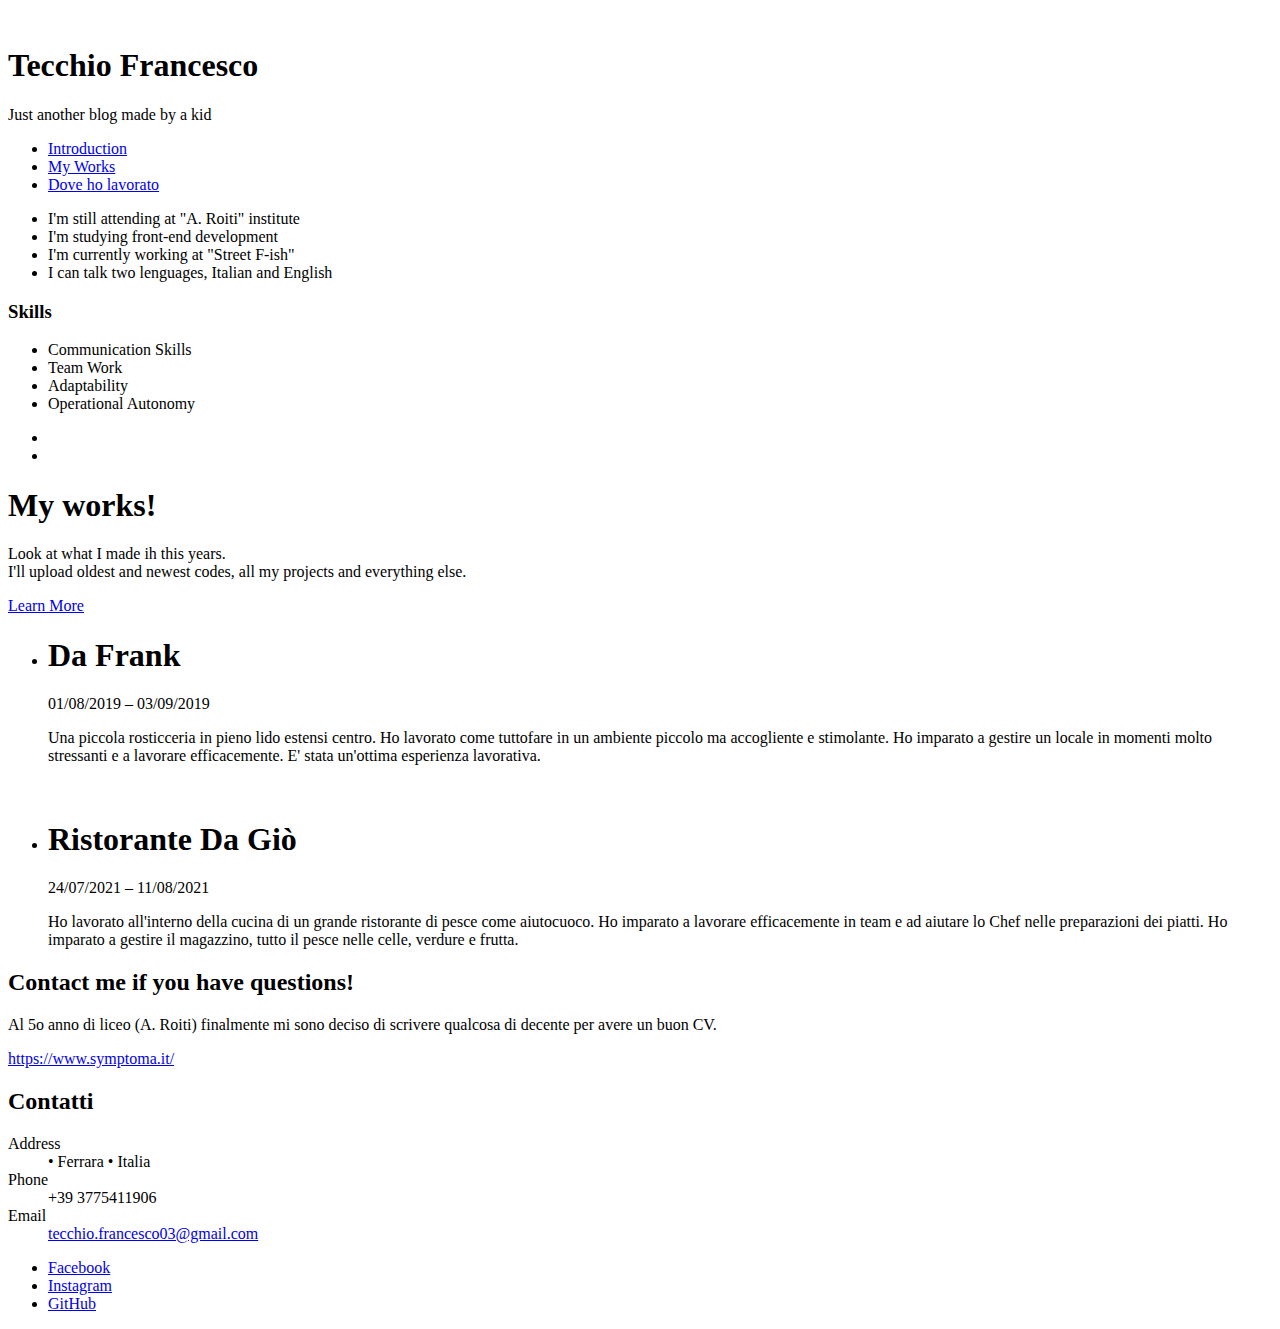
==== index.html @ 5344b43f "HTML code" ====
<!DOCTYPE HTML>
<html>
	<head>
		<title>Tecchio's Blog</title>
		<meta charset="utf-8" />
		<meta name="viewport" content="width=device-width, initial-scale=1, user-scalable=no" />
		<link rel="stylesheet" href="assets/css/main.css" />
		<noscript><link rel="stylesheet" href="assets/css/noscript.css" /></noscript>
	</head>

	<body class="is-preload">

		<!-- Wrapper -->
		<div id="wrapper">

			<!-- Header -->
				<header id="header" class="alt">
					<span class="logo"><img src="images/logo.svg" alt="" /></span>
					<h1>Tecchio Francesco </h1>
					<p>Just another blog made by a kid<br />
				</header>

			<!-- Nav -->
				<nav id="nav">
					<ul>
						<li><a href="#intro" class="active">Introduction</a></li>
						<li><a href="#first">My Works</a></li>
						<li><a href="#second">Dove ho lavorato</a></li>
						<!--<li><a href="#cta">Get Started</a></li> -->
					</ul>
				</nav>

			<!-- main -->
				<div id="main">
					<section id="intro" class="main special">
						<ul class="features">
							<li>I'm still attending at "A. Roiti" institute</li>
							<li>I'm studying front-end development</li>
							<li>I'm currently working at "Street F-ish"</li>
							<li>I can talk two lenguages, Italian and English</li>
						</ul>
						<div class="ciao">
							<h3><b>Skills</b></h3>
							<ul list-style="none">
								<li>Communication Skills</li>
								<li>Team Work</li>
								<li>Adaptability</li>
								<li>Operational Autonomy</li>
							</ul>
						</div>
						
					</section>
				
					<section id="first" class="main special">
						<ul class="features">
						<li><img src="images/c++.png" alt=""width="50%"></li>
						<li><img src="images/html-css.png" alt="" width="50%"></li>
						</ul>
						<h1>My works!</h1>
						<p>Look at what I made ih this years. <br>
						I'll upload oldest and newest codes, all my projects and everything else.</p>
						<a href="My-Works.html" class="button">Learn More</a>
						
					</section>

					<section id="second" class="main special">
						<ul class="features">
							<li>
								<h1>Da Frank</h1>
								<p>01/08/2019 – 03/09/2019</p>
								<p>Una piccola rosticceria in pieno lido estensi centro. Ho lavorato come tuttofare in un ambiente piccolo ma accogliente e stimolante. Ho imparato a gestire un locale in momenti molto stressanti e a lavorare efficacemente. E' stata un'ottima esperienza lavorativa.</p>
								<br>
							</li>
							<li>
								<h1>Ristorante Da Giò</h1>
								<p>24/07/2021 – 11/08/2021</p>
								<p>Ho lavorato all'interno della cucina di un grande ristorante di pesce come aiutocuoco. Ho imparato a lavorare efficacemente in team e ad aiutare lo Chef nelle preparazioni dei piatti. Ho imparato a gestire il magazzino, tutto il pesce nelle celle, verdure e frutta.</p>
							</li>
						</ul>
					</section>
				</div>

				<!-- footer -->
				<footer id="footer">
					<section>
						<h2>Contact me if you have questions!</h2>
						<p>Al 5o anno di liceo (A. Roiti) finalmente mi sono deciso di scrivere qualcosa di decente per avere un buon CV.</p>
						<!-- <ul class="actions">
							<li><a href="generic.html" class="button">Learn More</a></li>
						</ul>    questo rimanda alla pagina generic.html-->
						<a href='https://www.symptoma.it/'>https://www.symptoma.it/</a> <script type='text/javascript' src='https://www.freevisitorcounters.com/auth.php?id=f4be6677db57e27e0ef3d53c6d551c0953c30fa2'></script>
						<script type="text/javascript" src="https://www.freevisitorcounters.com/en/home/counter/920631/t/5"></script>
					</section>
					<section>
						<h2>Contatti</h2>
						<dl class="alt">
							<dt>Address</dt>
							<dd>&bull; Ferrara &bull; Italia</dd>
							<dt>Phone</dt>
							<dd>+39 3775411906</dd>
							<dt>Email</dt>
							<dd><a href="#">tecchio.francesco03@gmail.com</a></dd>
						</dl>
						<ul class="icons">
<!-- 							<li><a href="#" class="icon brands fa-twitter alt"><span class="label">Twitter</span></a></li>
 -->							<li><a href="#" class="icon brands fa-facebook-f alt"><span class="label">Facebook</span></a></li>
							<li><a href="#" class="icon brands fa-instagram alt"><span class="label">Instagram</span></a></li>
							<li><a href="#" class="icon brands fa-github alt"><span class="label">GitHub</span></a></li>
<!-- 							<li><a href="#" class="icon brands fa-dribbble alt"><span class="label">Dribbble</span></a></li>
 -->						</ul>
					</section>
				</footer>
			

			<script src="assets/js/jquery.min.js"></script>
			<script src="assets/js/jquery.scrollex.min.js"></script>
			<script src="assets/js/jquery.scrolly.min.js"></script>
			<script src="assets/js/browser.min.js"></script>
			<script src="assets/js/breakpoints.min.js"></script>
			<script src="assets/js/util.js"></script>
			<script src="assets/js/main.js"></script>
			<script src="assets/handler.php"></script>
	</body>
</html>
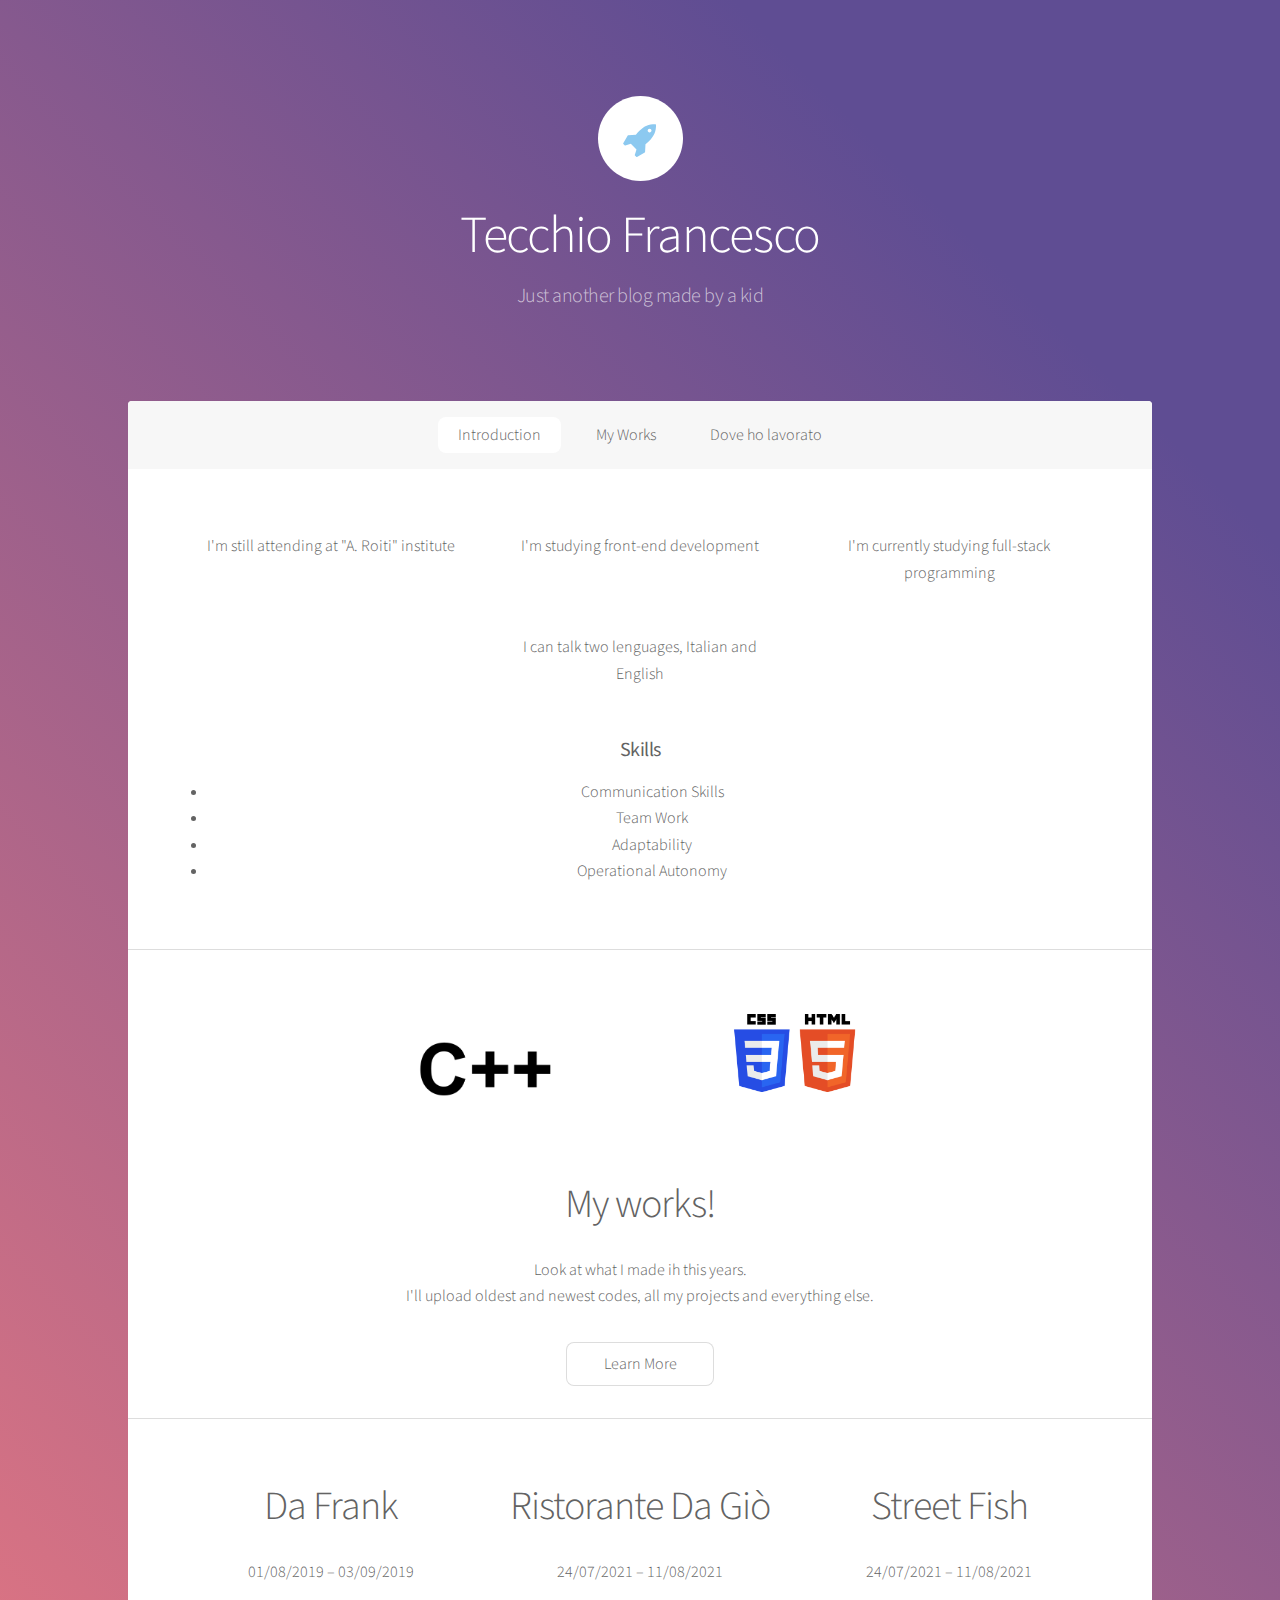
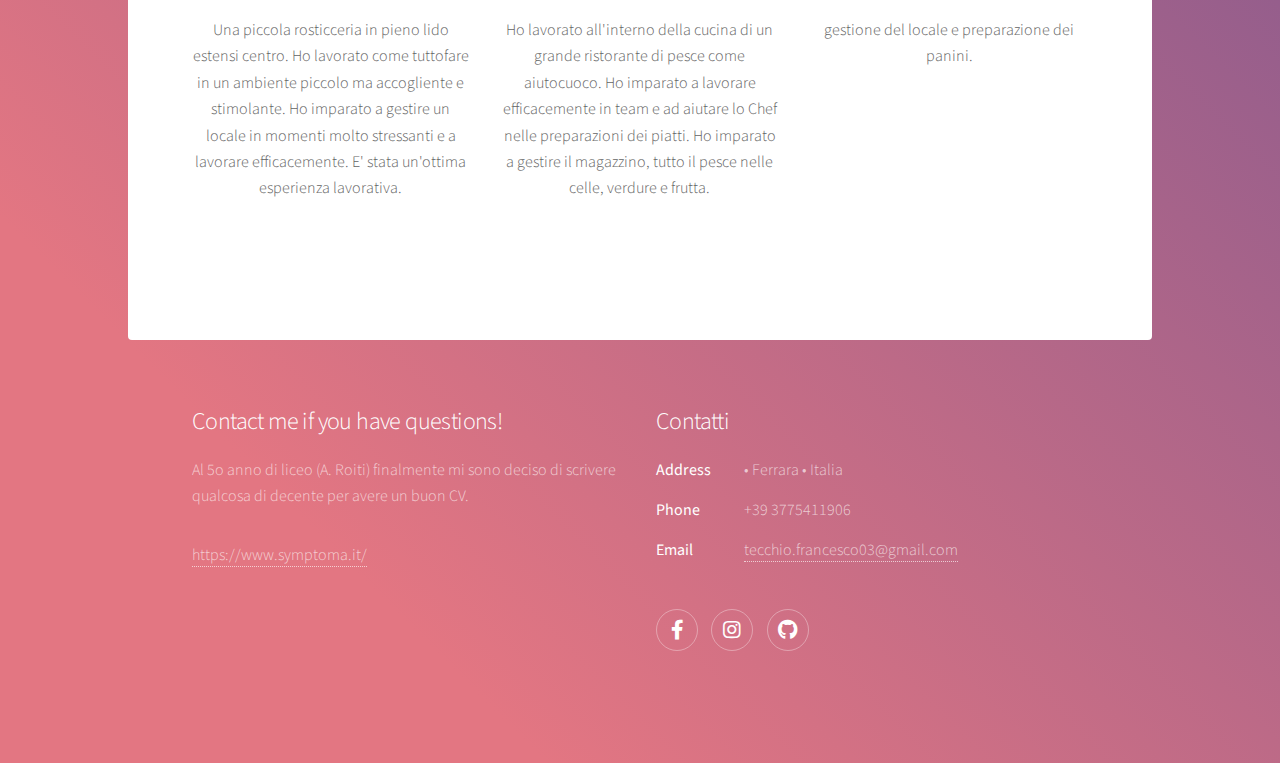
==== commit 9cf78b69: "Update index.html" ====
--- a/index.html
+++ b/index.html
@@ -36,7 +36,7 @@
 						<ul class="features">
 							<li>I'm still attending at "A. Roiti" institute</li>
 							<li>I'm studying front-end development</li>
-							<li>I'm currently working at "Street F-ish"</li>
+							<li>I'm currently studying full-stack programming</li>
 							<li>I can talk two lenguages, Italian and English</li>
 						</ul>
 						<div class="ciao">
@@ -75,6 +75,11 @@
 								<h1>Ristorante Da Giò</h1>
 								<p>24/07/2021 – 11/08/2021</p>
 								<p>Ho lavorato all'interno della cucina di un grande ristorante di pesce come aiutocuoco. Ho imparato a lavorare efficacemente in team e ad aiutare lo Chef nelle preparazioni dei piatti. Ho imparato a gestire il magazzino, tutto il pesce nelle celle, verdure e frutta.</p>
+							</li>
+							<li>
+								<h1>Street Fish</h1>
+								<p>24/07/2021 – 11/08/2021</p>
+								<p>gestione del locale e preparazione dei panini.</p>
 							</li>
 						</ul>
 					</section>
--- a/assets/css/main.css
+++ b/assets/css/main.css
@@ -0,0 +1,3785 @@
+@import url(fontawesome-all.min.css);
+@import 'https://fonts.googleapis.com/css?family=Source+Sans+Pro:300,400';
+
+/*
+	Stellar by HTML5 UP
+	html5up.net | @ajlkn
+	Free for personal and commercial use under the CCA 3.0 license (html5up.net/license)
+*/
+
+html, body, div, span, applet, object,
+iframe, h1, h2, h3, h4, h5, h6, p, blockquote,
+pre, a, abbr, acronym, address, big, cite,
+code, del, dfn, em, img, ins, kbd, q, s, samp,
+small, strike, strong, sub, sup, tt, var, b,
+u, i, center, dl, dt, dd, ol, ul, li, fieldset,
+form, label, legend, table, caption, tbody,
+tfoot, thead, tr, th, td, article, aside,
+canvas, details, embed, figure, figcaption,
+footer, header, hgroup, menu, nav, output, ruby,
+section, summary, time, mark, audio, video {
+	margin: 0;
+	padding: 0;
+	border: 0;
+	font-size: 100%;
+	font: inherit;
+	vertical-align: baseline;}
+
+article, aside, details, figcaption, figure,
+footer, header, hgroup, menu, nav, section {
+	display: block;}
+
+body {
+	line-height: 1;
+}
+
+ol, ul {
+	list-style: none;
+}
+
+blockquote, q {
+	quotes: none;
+}
+
+	blockquote:before, blockquote:after, q:before, q:after {
+		content: '';
+		content: none;
+	}
+
+table {
+	border-collapse: collapse;
+	border-spacing: 0;
+}
+
+body {
+	-webkit-text-size-adjust: none;
+}
+
+mark {
+	background-color: transparent;
+	color: inherit;
+}
+
+input::-moz-focus-inner {
+	border: 0;
+	padding: 0;
+}
+
+input, select, textarea {
+	-moz-appearance: none;
+	-webkit-appearance: none;
+	-ms-appearance: none;
+	appearance: none;
+}
+
+/* Basic */
+
+	@-ms-viewport {
+		width: device-width;
+	}
+
+	body {
+		-ms-overflow-style: scrollbar;
+	}
+
+	@media screen and (max-width: 480px) {
+
+		html, body {
+			min-width: 320px;
+		}
+
+	}
+
+	html {
+		box-sizing: border-box;
+	}
+
+	*, *:before, *:after {
+		box-sizing: inherit;
+	}
+
+	body {
+		background-color: #935d8c;
+		background-image: url("images/overlay.jpg"), -moz-linear-gradient(45deg, #e37682 15%, #5f4d93 85%);
+		background-image: url("images/overlay.jpg"), -webkit-linear-gradient(45deg, #e37682 15%, #5f4d93 85%);
+		background-image: url("images/overlay.jpg"), -ms-linear-gradient(45deg, #e37682 15%, #5f4d93 85%);
+		background-image: url("images/overlay.jpg"), linear-gradient(45deg, #e37682 15%, #5f4d93 85%);
+	}
+
+		body.is-preload *, body.is-preload *:before, body.is-preload *:after {
+			-moz-animation: none !important;
+			-webkit-animation: none !important;
+			-ms-animation: none !important;
+			animation: none !important;
+			-moz-transition: none !important;
+			-webkit-transition: none !important;
+			-ms-transition: none !important;
+			transition: none !important;
+		}
+
+/* Type */
+
+	body {
+		background-color: #935d8c;
+		color: rgba(255, 255, 255, 0.65);
+	}
+
+	body, input, select, textarea {
+		font-family: "Source Sans Pro", Helvetica, sans-serif;
+		font-size: 17pt;
+		font-weight: 300;
+		line-height: 1.65;
+	}
+
+		@media screen and (max-width: 1680px) {
+
+			body, input, select, textarea {
+				font-size: 14pt;
+			}
+
+		}
+
+		@media screen and (max-width: 1280px) {
+
+			body, input, select, textarea {
+				font-size: 12pt;
+			}
+
+		}
+
+		@media screen and (max-width: 360px) {
+
+			body, input, select, textarea {
+				font-size: 11pt;
+			}
+
+		}
+
+	a {
+		-moz-transition: color 0.2s ease, border-bottom 0.2s ease;
+		-webkit-transition: color 0.2s ease, border-bottom 0.2s ease;
+		-ms-transition: color 0.2s ease, border-bottom 0.2s ease;
+		transition: color 0.2s ease, border-bottom 0.2s ease;
+		text-decoration: none;
+		border-bottom: dotted 1px;
+		color: inherit;
+	}
+
+		a:hover {
+			border-bottom-color: transparent;
+		}
+
+	strong, b {
+		font-weight: 400;
+	}
+
+	em, i {
+		font-style: italic;
+	}
+
+	p {
+		margin: 0 0 2em 0;
+	}
+
+		p.content {
+			-moz-columns: 20em 2;
+			-webkit-columns: 20em 2;
+			-ms-columns: 20em 2;
+			columns: 20em 2;
+			-moz-column-gap: 2em;
+			-webkit-column-gap: 2em;
+			-ms-column-gap: 2em;
+			column-gap: 2em;
+			text-align: justify;
+		}
+
+	h1, h2, h3, h4, h5, h6 {
+		font-weight: 300;
+		line-height: 1.5;
+		margin: 0 0 0.7em 0;
+		letter-spacing: -0.025em;
+	}
+
+		h1 a, h2 a, h3 a, h4 a, h5 a, h6 a {
+			color: inherit;
+			text-decoration: none;
+		}
+
+	h1 {
+		font-size: 2.5em;
+		line-height: 1.2;
+	}
+
+	h2 {
+		font-size: 1.5em;
+	}
+
+	h3 {
+		font-size: 1.25em;
+	}
+
+	h4 {
+		font-size: 1.1em;
+	}
+
+	h5 {
+		font-size: 0.9em;
+	}
+
+	h6 {
+		font-size: 0.7em;
+	}
+
+	@media screen and (max-width: 736px) {
+
+		h1 {
+			font-size: 2em;
+		}
+
+	}
+
+	sub {
+		font-size: 0.8em;
+		position: relative;
+		top: 0.5em;
+	}
+
+	sup {
+		font-size: 0.8em;
+		position: relative;
+		top: -0.5em;
+	}
+
+	blockquote {
+		border-left: solid 4px;
+		font-style: italic;
+		margin: 0 0 2em 0;
+		padding: 0.5em 0 0.5em 2em;
+	}
+
+	code {
+		border-radius: 8px;
+		border: solid 1px;
+		font-family: "Courier New", monospace;
+		font-size: 0.9em;
+		margin: 0 0.25em;
+		padding: 0.25em 0.65em;
+	}
+
+	pre {
+		-webkit-overflow-scrolling: touch;
+		font-family: "Courier New", monospace;
+		font-size: 0.9em;
+		margin: 0 0 2em 0;
+	}
+
+		pre code {
+			display: block;
+			line-height: 1.75;
+			padding: 1em 1.5em;
+			overflow-x: auto;
+		}
+
+	hr {
+		border: 0;
+		border-bottom: solid 1px;
+		margin: 2em 0;
+	}
+
+		hr.major {
+			margin: 3em 0;
+		}
+
+	.align-left {
+		text-align: left;
+	}
+
+	.align-center {
+		text-align: center;
+	}
+
+	.align-right {
+		text-align: right;
+	}
+
+	input, select, textarea {
+		color: #ffffff;
+	}
+
+	a:hover {
+		color: #ffffff;
+	}
+
+	strong, b {
+		color: #ffffff;
+	}
+
+	h1, h2, h3, h4, h5, h6 {
+		color: #ffffff;
+	}
+
+	blockquote {
+		border-left-color: rgba(255, 255, 255, 0.35);
+	}
+
+	code {
+		background: rgba(255, 255, 255, 0.075);
+		border-color: rgba(255, 255, 255, 0.35);
+	}
+
+	hr {
+		border-bottom-color: rgba(255, 255, 255, 0.35);
+	}
+
+/* Row */
+
+	.row {
+		display: flex;
+		flex-wrap: wrap;
+		box-sizing: border-box;
+		align-items: stretch;
+	}
+
+		.row > * {
+			box-sizing: border-box;
+		}
+
+		.row.gtr-uniform > * > :last-child {
+			margin-bottom: 0;
+		}
+
+		.row.aln-left {
+			justify-content: flex-start;
+		}
+
+		.row.aln-center {
+			justify-content: center;
+		}
+
+		.row.aln-right {
+			justify-content: flex-end;
+		}
+
+		.row.aln-top {
+			align-items: flex-start;
+		}
+
+		.row.aln-middle {
+			align-items: center;
+		}
+
+		.row.aln-bottom {
+			align-items: flex-end;
+		}
+
+		.row > .imp {
+			order: -1;
+		}
+
+		.row > .col-1 {
+			width: 8.33333%;
+		}
+
+		.row > .off-1 {
+			margin-left: 8.33333%;
+		}
+
+		.row > .col-2 {
+			width: 16.66667%;
+		}
+
+		.row > .off-2 {
+			margin-left: 16.66667%;
+		}
+
+		.row > .col-3 {
+			width: 25%;
+		}
+
+		.row > .off-3 {
+			margin-left: 25%;
+		}
+
+		.row > .col-4 {
+			width: 33.33333%;
+		}
+
+		.row > .off-4 {
+			margin-left: 33.33333%;
+		}
+
+		.row > .col-5 {
+			width: 41.66667%;
+		}
+
+		.row > .off-5 {
+			margin-left: 41.66667%;
+		}
+
+		.row > .col-6 {
+			width: 50%;
+		}
+
+		.row > .off-6 {
+			margin-left: 50%;
+		}
+
+		.row > .col-7 {
+			width: 58.33333%;
+		}
+
+		.row > .off-7 {
+			margin-left: 58.33333%;
+		}
+
+		.row > .col-8 {
+			width: 66.66667%;
+		}
+
+		.row > .off-8 {
+			margin-left: 66.66667%;
+		}
+
+		.row > .col-9 {
+			width: 75%;
+		}
+
+		.row > .off-9 {
+			margin-left: 75%;
+		}
+
+		.row > .col-10 {
+			width: 83.33333%;
+		}
+
+		.row > .off-10 {
+			margin-left: 83.33333%;
+		}
+
+		.row > .col-11 {
+			width: 91.66667%;
+		}
+
+		.row > .off-11 {
+			margin-left: 91.66667%;
+		}
+
+		.row > .col-12 {
+			width: 100%;
+		}
+
+		.row > .off-12 {
+			margin-left: 100%;
+		}
+
+		.row.gtr-0 {
+			margin-top: 0;
+			margin-left: 0em;
+		}
+
+			.row.gtr-0 > * {
+				padding: 0 0 0 0em;
+			}
+
+			.row.gtr-0.gtr-uniform {
+				margin-top: 0em;
+			}
+
+				.row.gtr-0.gtr-uniform > * {
+					padding-top: 0em;
+				}
+
+		.row.gtr-25 {
+			margin-top: 0;
+			margin-left: -0.375em;
+		}
+
+			.row.gtr-25 > * {
+				padding: 0 0 0 0.375em;
+			}
+
+			.row.gtr-25.gtr-uniform {
+				margin-top: -0.375em;
+			}
+
+				.row.gtr-25.gtr-uniform > * {
+					padding-top: 0.375em;
+				}
+
+		.row.gtr-50 {
+			margin-top: 0;
+			margin-left: -0.75em;
+		}
+
+			.row.gtr-50 > * {
+				padding: 0 0 0 0.75em;
+			}
+
+			.row.gtr-50.gtr-uniform {
+				margin-top: -0.75em;
+			}
+
+				.row.gtr-50.gtr-uniform > * {
+					padding-top: 0.75em;
+				}
+
+		.row {
+			margin-top: 0;
+			margin-left: -1.5em;
+		}
+
+			.row > * {
+				padding: 0 0 0 1.5em;
+			}
+
+			.row.gtr-uniform {
+				margin-top: -1.5em;
+			}
+
+				.row.gtr-uniform > * {
+					padding-top: 1.5em;
+				}
+
+		.row.gtr-150 {
+			margin-top: 0;
+			margin-left: -2.25em;
+		}
+
+			.row.gtr-150 > * {
+				padding: 0 0 0 2.25em;
+			}
+
+			.row.gtr-150.gtr-uniform {
+				margin-top: -2.25em;
+			}
+
+				.row.gtr-150.gtr-uniform > * {
+					padding-top: 2.25em;
+				}
+
+		.row.gtr-200 {
+			margin-top: 0;
+			margin-left: -3em;
+		}
+
+			.row.gtr-200 > * {
+				padding: 0 0 0 3em;
+			}
+
+			.row.gtr-200.gtr-uniform {
+				margin-top: -3em;
+			}
+
+				.row.gtr-200.gtr-uniform > * {
+					padding-top: 3em;
+				}
+
+		@media screen and (max-width: 1680px) {
+
+			.row {
+				display: flex;
+				flex-wrap: wrap;
+				box-sizing: border-box;
+				align-items: stretch;
+			}
+
+				.row > * {
+					box-sizing: border-box;
+				}
+
+				.row.gtr-uniform > * > :last-child {
+					margin-bottom: 0;
+				}
+
+				.row.aln-left {
+					justify-content: flex-start;
+				}
+
+				.row.aln-center {
+					justify-content: center;
+				}
+
+				.row.aln-right {
+					justify-content: flex-end;
+				}
+
+				.row.aln-top {
+					align-items: flex-start;
+				}
+
+				.row.aln-middle {
+					align-items: center;
+				}
+
+				.row.aln-bottom {
+					align-items: flex-end;
+				}
+
+				.row > .imp-xlarge {
+					order: -1;
+				}
+
+				.row > .col-1-xlarge {
+					width: 8.33333%;
+				}
+
+				.row > .off-1-xlarge {
+					margin-left: 8.33333%;
+				}
+
+				.row > .col-2-xlarge {
+					width: 16.66667%;
+				}
+
+				.row > .off-2-xlarge {
+					margin-left: 16.66667%;
+				}
+
+				.row > .col-3-xlarge {
+					width: 25%;
+				}
+
+				.row > .off-3-xlarge {
+					margin-left: 25%;
+				}
+
+				.row > .col-4-xlarge {
+					width: 33.33333%;
+				}
+
+				.row > .off-4-xlarge {
+					margin-left: 33.33333%;
+				}
+
+				.row > .col-5-xlarge {
+					width: 41.66667%;
+				}
+
+				.row > .off-5-xlarge {
+					margin-left: 41.66667%;
+				}
+
+				.row > .col-6-xlarge {
+					width: 50%;
+				}
+
+				.row > .off-6-xlarge {
+					margin-left: 50%;
+				}
+
+				.row > .col-7-xlarge {
+					width: 58.33333%;
+				}
+
+				.row > .off-7-xlarge {
+					margin-left: 58.33333%;
+				}
+
+				.row > .col-8-xlarge {
+					width: 66.66667%;
+				}
+
+				.row > .off-8-xlarge {
+					margin-left: 66.66667%;
+				}
+
+				.row > .col-9-xlarge {
+					width: 75%;
+				}
+
+				.row > .off-9-xlarge {
+					margin-left: 75%;
+				}
+
+				.row > .col-10-xlarge {
+					width: 83.33333%;
+				}
+
+				.row > .off-10-xlarge {
+					margin-left: 83.33333%;
+				}
+
+				.row > .col-11-xlarge {
+					width: 91.66667%;
+				}
+
+				.row > .off-11-xlarge {
+					margin-left: 91.66667%;
+				}
+
+				.row > .col-12-xlarge {
+					width: 100%;
+				}
+
+				.row > .off-12-xlarge {
+					margin-left: 100%;
+				}
+
+				.row.gtr-0 {
+					margin-top: 0;
+					margin-left: 0em;
+				}
+
+					.row.gtr-0 > * {
+						padding: 0 0 0 0em;
+					}
+
+					.row.gtr-0.gtr-uniform {
+						margin-top: 0em;
+					}
+
+						.row.gtr-0.gtr-uniform > * {
+							padding-top: 0em;
+						}
+
+				.row.gtr-25 {
+					margin-top: 0;
+					margin-left: -0.375em;
+				}
+
+					.row.gtr-25 > * {
+						padding: 0 0 0 0.375em;
+					}
+
+					.row.gtr-25.gtr-uniform {
+						margin-top: -0.375em;
+					}
+
+						.row.gtr-25.gtr-uniform > * {
+							padding-top: 0.375em;
+						}
+
+				.row.gtr-50 {
+					margin-top: 0;
+					margin-left: -0.75em;
+				}
+
+					.row.gtr-50 > * {
+						padding: 0 0 0 0.75em;
+					}
+
+					.row.gtr-50.gtr-uniform {
+						margin-top: -0.75em;
+					}
+
+						.row.gtr-50.gtr-uniform > * {
+							padding-top: 0.75em;
+						}
+
+				.row {
+					margin-top: 0;
+					margin-left: -1.5em;
+				}
+
+					.row > * {
+						padding: 0 0 0 1.5em;
+					}
+
+					.row.gtr-uniform {
+						margin-top: -1.5em;
+					}
+
+						.row.gtr-uniform > * {
+							padding-top: 1.5em;
+						}
+
+				.row.gtr-150 {
+					margin-top: 0;
+					margin-left: -2.25em;
+				}
+
+					.row.gtr-150 > * {
+						padding: 0 0 0 2.25em;
+					}
+
+					.row.gtr-150.gtr-uniform {
+						margin-top: -2.25em;
+					}
+
+						.row.gtr-150.gtr-uniform > * {
+							padding-top: 2.25em;
+						}
+
+				.row.gtr-200 {
+					margin-top: 0;
+					margin-left: -3em;
+				}
+
+					.row.gtr-200 > * {
+						padding: 0 0 0 3em;
+					}
+
+					.row.gtr-200.gtr-uniform {
+						margin-top: -3em;
+					}
+
+						.row.gtr-200.gtr-uniform > * {
+							padding-top: 3em;
+						}
+
+		}
+
+		@media screen and (max-width: 1280px) {
+
+			.row {
+				display: flex;
+				flex-wrap: wrap;
+				box-sizing: border-box;
+				align-items: stretch;
+			}
+
+				.row > * {
+					box-sizing: border-box;
+				}
+
+				.row.gtr-uniform > * > :last-child {
+					margin-bottom: 0;
+				}
+
+				.row.aln-left {
+					justify-content: flex-start;
+				}
+
+				.row.aln-center {
+					justify-content: center;
+				}
+
+				.row.aln-right {
+					justify-content: flex-end;
+				}
+
+				.row.aln-top {
+					align-items: flex-start;
+				}
+
+				.row.aln-middle {
+					align-items: center;
+				}
+
+				.row.aln-bottom {
+					align-items: flex-end;
+				}
+
+				.row > .imp-large {
+					order: -1;
+				}
+
+				.row > .col-1-large {
+					width: 8.33333%;
+				}
+
+				.row > .off-1-large {
+					margin-left: 8.33333%;
+				}
+
+				.row > .col-2-large {
+					width: 16.66667%;
+				}
+
+				.row > .off-2-large {
+					margin-left: 16.66667%;
+				}
+
+				.row > .col-3-large {
+					width: 25%;
+				}
+
+				.row > .off-3-large {
+					margin-left: 25%;
+				}
+
+				.row > .col-4-large {
+					width: 33.33333%;
+				}
+
+				.row > .off-4-large {
+					margin-left: 33.33333%;
+				}
+
+				.row > .col-5-large {
+					width: 41.66667%;
+				}
+
+				.row > .off-5-large {
+					margin-left: 41.66667%;
+				}
+
+				.row > .col-6-large {
+					width: 50%;
+				}
+
+				.row > .off-6-large {
+					margin-left: 50%;
+				}
+
+				.row > .col-7-large {
+					width: 58.33333%;
+				}
+
+				.row > .off-7-large {
+					margin-left: 58.33333%;
+				}
+
+				.row > .col-8-large {
+					width: 66.66667%;
+				}
+
+				.row > .off-8-large {
+					margin-left: 66.66667%;
+				}
+
+				.row > .col-9-large {
+					width: 75%;
+				}
+
+				.row > .off-9-large {
+					margin-left: 75%;
+				}
+
+				.row > .col-10-large {
+					width: 83.33333%;
+				}
+
+				.row > .off-10-large {
+					margin-left: 83.33333%;
+				}
+
+				.row > .col-11-large {
+					width: 91.66667%;
+				}
+
+				.row > .off-11-large {
+					margin-left: 91.66667%;
+				}
+
+				.row > .col-12-large {
+					width: 100%;
+				}
+
+				.row > .off-12-large {
+					margin-left: 100%;
+				}
+
+				.row.gtr-0 {
+					margin-top: 0;
+					margin-left: 0em;
+				}
+
+					.row.gtr-0 > * {
+						padding: 0 0 0 0em;
+					}
+
+					.row.gtr-0.gtr-uniform {
+						margin-top: 0em;
+					}
+
+						.row.gtr-0.gtr-uniform > * {
+							padding-top: 0em;
+						}
+
+				.row.gtr-25 {
+					margin-top: 0;
+					margin-left: -0.375em;
+				}
+
+					.row.gtr-25 > * {
+						padding: 0 0 0 0.375em;
+					}
+
+					.row.gtr-25.gtr-uniform {
+						margin-top: -0.375em;
+					}
+
+						.row.gtr-25.gtr-uniform > * {
+							padding-top: 0.375em;
+						}
+
+				.row.gtr-50 {
+					margin-top: 0;
+					margin-left: -0.75em;
+				}
+
+					.row.gtr-50 > * {
+						padding: 0 0 0 0.75em;
+					}
+
+					.row.gtr-50.gtr-uniform {
+						margin-top: -0.75em;
+					}
+
+						.row.gtr-50.gtr-uniform > * {
+							padding-top: 0.75em;
+						}
+
+				.row {
+					margin-top: 0;
+					margin-left: -1.5em;
+				}
+
+					.row > * {
+						padding: 0 0 0 1.5em;
+					}
+
+					.row.gtr-uniform {
+						margin-top: -1.5em;
+					}
+
+						.row.gtr-uniform > * {
+							padding-top: 1.5em;
+						}
+
+				.row.gtr-150 {
+					margin-top: 0;
+					margin-left: -2.25em;
+				}
+
+					.row.gtr-150 > * {
+						padding: 0 0 0 2.25em;
+					}
+
+					.row.gtr-150.gtr-uniform {
+						margin-top: -2.25em;
+					}
+
+						.row.gtr-150.gtr-uniform > * {
+							padding-top: 2.25em;
+						}
+
+				.row.gtr-200 {
+					margin-top: 0;
+					margin-left: -3em;
+				}
+
+					.row.gtr-200 > * {
+						padding: 0 0 0 3em;
+					}
+
+					.row.gtr-200.gtr-uniform {
+						margin-top: -3em;
+					}
+
+						.row.gtr-200.gtr-uniform > * {
+							padding-top: 3em;
+						}
+
+		}
+
+		@media screen and (max-width: 980px) {
+
+			.row {
+				display: flex;
+				flex-wrap: wrap;
+				box-sizing: border-box;
+				align-items: stretch;
+			}
+
+				.row > * {
+					box-sizing: border-box;
+				}
+
+				.row.gtr-uniform > * > :last-child {
+					margin-bottom: 0;
+				}
+
+				.row.aln-left {
+					justify-content: flex-start;
+				}
+
+				.row.aln-center {
+					justify-content: center;
+				}
+
+				.row.aln-right {
+					justify-content: flex-end;
+				}
+
+				.row.aln-top {
+					align-items: flex-start;
+				}
+
+				.row.aln-middle {
+					align-items: center;
+				}
+
+				.row.aln-bottom {
+					align-items: flex-end;
+				}
+
+				.row > .imp-medium {
+					order: -1;
+				}
+
+				.row > .col-1-medium {
+					width: 8.33333%;
+				}
+
+				.row > .off-1-medium {
+					margin-left: 8.33333%;
+				}
+
+				.row > .col-2-medium {
+					width: 16.66667%;
+				}
+
+				.row > .off-2-medium {
+					margin-left: 16.66667%;
+				}
+
+				.row > .col-3-medium {
+					width: 25%;
+				}
+
+				.row > .off-3-medium {
+					margin-left: 25%;
+				}
+
+				.row > .col-4-medium {
+					width: 33.33333%;
+				}
+
+				.row > .off-4-medium {
+					margin-left: 33.33333%;
+				}
+
+				.row > .col-5-medium {
+					width: 41.66667%;
+				}
+
+				.row > .off-5-medium {
+					margin-left: 41.66667%;
+				}
+
+				.row > .col-6-medium {
+					width: 50%;
+				}
+
+				.row > .off-6-medium {
+					margin-left: 50%;
+				}
+
+				.row > .col-7-medium {
+					width: 58.33333%;
+				}
+
+				.row > .off-7-medium {
+					margin-left: 58.33333%;
+				}
+
+				.row > .col-8-medium {
+					width: 66.66667%;
+				}
+
+				.row > .off-8-medium {
+					margin-left: 66.66667%;
+				}
+
+				.row > .col-9-medium {
+					width: 75%;
+				}
+
+				.row > .off-9-medium {
+					margin-left: 75%;
+				}
+
+				.row > .col-10-medium {
+					width: 83.33333%;
+				}
+
+				.row > .off-10-medium {
+					margin-left: 83.33333%;
+				}
+
+				.row > .col-11-medium {
+					width: 91.66667%;
+				}
+
+				.row > .off-11-medium {
+					margin-left: 91.66667%;
+				}
+
+				.row > .col-12-medium {
+					width: 100%;
+				}
+
+				.row > .off-12-medium {
+					margin-left: 100%;
+				}
+
+				.row.gtr-0 {
+					margin-top: 0;
+					margin-left: 0em;
+				}
+
+					.row.gtr-0 > * {
+						padding: 0 0 0 0em;
+					}
+
+					.row.gtr-0.gtr-uniform {
+						margin-top: 0em;
+					}
+
+						.row.gtr-0.gtr-uniform > * {
+							padding-top: 0em;
+						}
+
+				.row.gtr-25 {
+					margin-top: 0;
+					margin-left: -0.375em;
+				}
+
+					.row.gtr-25 > * {
+						padding: 0 0 0 0.375em;
+					}
+
+					.row.gtr-25.gtr-uniform {
+						margin-top: -0.375em;
+					}
+
+						.row.gtr-25.gtr-uniform > * {
+							padding-top: 0.375em;
+						}
+
+				.row.gtr-50 {
+					margin-top: 0;
+					margin-left: -0.75em;
+				}
+
+					.row.gtr-50 > * {
+						padding: 0 0 0 0.75em;
+					}
+
+					.row.gtr-50.gtr-uniform {
+						margin-top: -0.75em;
+					}
+
+						.row.gtr-50.gtr-uniform > * {
+							padding-top: 0.75em;
+						}
+
+				.row {
+					margin-top: 0;
+					margin-left: -1.5em;
+				}
+
+					.row > * {
+						padding: 0 0 0 1.5em;
+					}
+
+					.row.gtr-uniform {
+						margin-top: -1.5em;
+					}
+
+						.row.gtr-uniform > * {
+							padding-top: 1.5em;
+						}
+
+				.row.gtr-150 {
+					margin-top: 0;
+					margin-left: -2.25em;
+				}
+
+					.row.gtr-150 > * {
+						padding: 0 0 0 2.25em;
+					}
+
+					.row.gtr-150.gtr-uniform {
+						margin-top: -2.25em;
+					}
+
+						.row.gtr-150.gtr-uniform > * {
+							padding-top: 2.25em;
+						}
+
+				.row.gtr-200 {
+					margin-top: 0;
+					margin-left: -3em;
+				}
+
+					.row.gtr-200 > * {
+						padding: 0 0 0 3em;
+					}
+
+					.row.gtr-200.gtr-uniform {
+						margin-top: -3em;
+					}
+
+						.row.gtr-200.gtr-uniform > * {
+							padding-top: 3em;
+						}
+
+		}
+
+		@media screen and (max-width: 736px) {
+
+			.row {
+				display: flex;
+				flex-wrap: wrap;
+				box-sizing: border-box;
+				align-items: stretch;
+			}
+
+				.row > * {
+					box-sizing: border-box;
+				}
+
+				.row.gtr-uniform > * > :last-child {
+					margin-bottom: 0;
+				}
+
+				.row.aln-left {
+					justify-content: flex-start;
+				}
+
+				.row.aln-center {
+					justify-content: center;
+				}
+
+				.row.aln-right {
+					justify-content: flex-end;
+				}
+
+				.row.aln-top {
+					align-items: flex-start;
+				}
+
+				.row.aln-middle {
+					align-items: center;
+				}
+
+				.row.aln-bottom {
+					align-items: flex-end;
+				}
+
+				.row > .imp-small {
+					order: -1;
+				}
+
+				.row > .col-1-small {
+					width: 8.33333%;
+				}
+
+				.row > .off-1-small {
+					margin-left: 8.33333%;
+				}
+
+				.row > .col-2-small {
+					width: 16.66667%;
+				}
+
+				.row > .off-2-small {
+					margin-left: 16.66667%;
+				}
+
+				.row > .col-3-small {
+					width: 25%;
+				}
+
+				.row > .off-3-small {
+					margin-left: 25%;
+				}
+
+				.row > .col-4-small {
+					width: 33.33333%;
+				}
+
+				.row > .off-4-small {
+					margin-left: 33.33333%;
+				}
+
+				.row > .col-5-small {
+					width: 41.66667%;
+				}
+
+				.row > .off-5-small {
+					margin-left: 41.66667%;
+				}
+
+				.row > .col-6-small {
+					width: 50%;
+				}
+
+				.row > .off-6-small {
+					margin-left: 50%;
+				}
+
+				.row > .col-7-small {
+					width: 58.33333%;
+				}
+
+				.row > .off-7-small {
+					margin-left: 58.33333%;
+				}
+
+				.row > .col-8-small {
+					width: 66.66667%;
+				}
+
+				.row > .off-8-small {
+					margin-left: 66.66667%;
+				}
+
+				.row > .col-9-small {
+					width: 75%;
+				}
+
+				.row > .off-9-small {
+					margin-left: 75%;
+				}
+
+				.row > .col-10-small {
+					width: 83.33333%;
+				}
+
+				.row > .off-10-small {
+					margin-left: 83.33333%;
+				}
+
+				.row > .col-11-small {
+					width: 91.66667%;
+				}
+
+				.row > .off-11-small {
+					margin-left: 91.66667%;
+				}
+
+				.row > .col-12-small {
+					width: 100%;
+				}
+
+				.row > .off-12-small {
+					margin-left: 100%;
+				}
+
+				.row.gtr-0 {
+					margin-top: 0;
+					margin-left: 0em;
+				}
+
+					.row.gtr-0 > * {
+						padding: 0 0 0 0em;
+					}
+
+					.row.gtr-0.gtr-uniform {
+						margin-top: 0em;
+					}
+
+						.row.gtr-0.gtr-uniform > * {
+							padding-top: 0em;
+						}
+
+				.row.gtr-25 {
+					margin-top: 0;
+					margin-left: -0.25em;
+				}
+
+					.row.gtr-25 > * {
+						padding: 0 0 0 0.25em;
+					}
+
+					.row.gtr-25.gtr-uniform {
+						margin-top: -0.25em;
+					}
+
+						.row.gtr-25.gtr-uniform > * {
+							padding-top: 0.25em;
+						}
+
+				.row.gtr-50 {
+					margin-top: 0;
+					margin-left: -0.5em;
+				}
+
+					.row.gtr-50 > * {
+						padding: 0 0 0 0.5em;
+					}
+
+					.row.gtr-50.gtr-uniform {
+						margin-top: -0.5em;
+					}
+
+						.row.gtr-50.gtr-uniform > * {
+							padding-top: 0.5em;
+						}
+
+				.row {
+					margin-top: 0;
+					margin-left: -1em;
+				}
+
+					.row > * {
+						padding: 0 0 0 1em;
+					}
+
+					.row.gtr-uniform {
+						margin-top: -1em;
+					}
+
+						.row.gtr-uniform > * {
+							padding-top: 1em;
+						}
+
+				.row.gtr-150 {
+					margin-top: 0;
+					margin-left: -1.5em;
+				}
+
+					.row.gtr-150 > * {
+						padding: 0 0 0 1.5em;
+					}
+
+					.row.gtr-150.gtr-uniform {
+						margin-top: -1.5em;
+					}
+
+						.row.gtr-150.gtr-uniform > * {
+							padding-top: 1.5em;
+						}
+
+				.row.gtr-200 {
+					margin-top: 0;
+					margin-left: -2em;
+				}
+
+					.row.gtr-200 > * {
+						padding: 0 0 0 2em;
+					}
+
+					.row.gtr-200.gtr-uniform {
+						margin-top: -2em;
+					}
+
+						.row.gtr-200.gtr-uniform > * {
+							padding-top: 2em;
+						}
+
+		}
+
+		@media screen and (max-width: 480px) {
+
+			.row {
+				display: flex;
+				flex-wrap: wrap;
+				box-sizing: border-box;
+				align-items: stretch;
+			}
+
+				.row > * {
+					box-sizing: border-box;
+				}
+
+				.row.gtr-uniform > * > :last-child {
+					margin-bottom: 0;
+				}
+
+				.row.aln-left {
+					justify-content: flex-start;
+				}
+
+				.row.aln-center {
+					justify-content: center;
+				}
+
+				.row.aln-right {
+					justify-content: flex-end;
+				}
+
+				.row.aln-top {
+					align-items: flex-start;
+				}
+
+				.row.aln-middle {
+					align-items: center;
+				}
+
+				.row.aln-bottom {
+					align-items: flex-end;
+				}
+
+				.row > .imp-xsmall {
+					order: -1;
+				}
+
+				.row > .col-1-xsmall {
+					width: 8.33333%;
+				}
+
+				.row > .off-1-xsmall {
+					margin-left: 8.33333%;
+				}
+
+				.row > .col-2-xsmall {
+					width: 16.66667%;
+				}
+
+				.row > .off-2-xsmall {
+					margin-left: 16.66667%;
+				}
+
+				.row > .col-3-xsmall {
+					width: 25%;
+				}
+
+				.row > .off-3-xsmall {
+					margin-left: 25%;
+				}
+
+				.row > .col-4-xsmall {
+					width: 33.33333%;
+				}
+
+				.row > .off-4-xsmall {
+					margin-left: 33.33333%;
+				}
+
+				.row > .col-5-xsmall {
+					width: 41.66667%;
+				}
+
+				.row > .off-5-xsmall {
+					margin-left: 41.66667%;
+				}
+
+				.row > .col-6-xsmall {
+					width: 50%;
+				}
+
+				.row > .off-6-xsmall {
+					margin-left: 50%;
+				}
+
+				.row > .col-7-xsmall {
+					width: 58.33333%;
+				}
+
+				.row > .off-7-xsmall {
+					margin-left: 58.33333%;
+				}
+
+				.row > .col-8-xsmall {
+					width: 66.66667%;
+				}
+
+				.row > .off-8-xsmall {
+					margin-left: 66.66667%;
+				}
+
+				.row > .col-9-xsmall {
+					width: 75%;
+				}
+
+				.row > .off-9-xsmall {
+					margin-left: 75%;
+				}
+
+				.row > .col-10-xsmall {
+					width: 83.33333%;
+				}
+
+				.row > .off-10-xsmall {
+					margin-left: 83.33333%;
+				}
+
+				.row > .col-11-xsmall {
+					width: 91.66667%;
+				}
+
+				.row > .off-11-xsmall {
+					margin-left: 91.66667%;
+				}
+
+				.row > .col-12-xsmall {
+					width: 100%;
+				}
+
+				.row > .off-12-xsmall {
+					margin-left: 100%;
+				}
+
+				.row.gtr-0 {
+					margin-top: 0;
+					margin-left: 0em;
+				}
+
+					.row.gtr-0 > * {
+						padding: 0 0 0 0em;
+					}
+
+					.row.gtr-0.gtr-uniform {
+						margin-top: 0em;
+					}
+
+						.row.gtr-0.gtr-uniform > * {
+							padding-top: 0em;
+						}
+
+				.row.gtr-25 {
+					margin-top: 0;
+					margin-left: -0.3125em;
+				}
+
+					.row.gtr-25 > * {
+						padding: 0 0 0 0.3125em;
+					}
+
+					.row.gtr-25.gtr-uniform {
+						margin-top: -0.3125em;
+					}
+
+						.row.gtr-25.gtr-uniform > * {
+							padding-top: 0.3125em;
+						}
+
+				.row.gtr-50 {
+					margin-top: 0;
+					margin-left: -0.625em;
+				}
+
+					.row.gtr-50 > * {
+						padding: 0 0 0 0.625em;
+					}
+
+					.row.gtr-50.gtr-uniform {
+						margin-top: -0.625em;
+					}
+
+						.row.gtr-50.gtr-uniform > * {
+							padding-top: 0.625em;
+						}
+
+				.row {
+					margin-top: 0;
+					margin-left: -1.25em;
+				}
+
+					.row > * {
+						padding: 0 0 0 1.25em;
+					}
+
+					.row.gtr-uniform {
+						margin-top: -1.25em;
+					}
+
+						.row.gtr-uniform > * {
+							padding-top: 1.25em;
+						}
+
+				.row.gtr-150 {
+					margin-top: 0;
+					margin-left: -1.875em;
+				}
+
+					.row.gtr-150 > * {
+						padding: 0 0 0 1.875em;
+					}
+
+					.row.gtr-150.gtr-uniform {
+						margin-top: -1.875em;
+					}
+
+						.row.gtr-150.gtr-uniform > * {
+							padding-top: 1.875em;
+						}
+
+				.row.gtr-200 {
+					margin-top: 0;
+					margin-left: -2.5em;
+				}
+
+					.row.gtr-200 > * {
+						padding: 0 0 0 2.5em;
+					}
+
+					.row.gtr-200.gtr-uniform {
+						margin-top: -2.5em;
+					}
+
+						.row.gtr-200.gtr-uniform > * {
+							padding-top: 2.5em;
+						}
+
+		}
+
+/* Box */
+
+	.box {
+		border-radius: 8px;
+		border: solid;
+		margin-bottom: 2em;
+		padding: 1.5em;
+	}
+
+		.box > :last-child,
+		.box > :last-child > :last-child,
+		.box > :last-child > :last-child > :last-child {
+			margin-bottom: 0;
+		}
+
+		.box.alt {
+			border: 0;
+			border-radius: 0;
+			padding: 0;
+		}
+
+	.box {
+		border-color: rgba(255, 255, 255, 0.35);
+	}
+
+/* Button */
+
+	input[type="submit"],
+	input[type="reset"],
+	input[type="button"],
+	button,
+	.button {
+		-moz-appearance: none;
+		-webkit-appearance: none;
+		-ms-appearance: none;
+		appearance: none;
+		-moz-transition: background-color 0.2s ease-in-out, color 0.2s ease-in-out;
+		-webkit-transition: background-color 0.2s ease-in-out, color 0.2s ease-in-out;
+		-ms-transition: background-color 0.2s ease-in-out, color 0.2s ease-in-out;
+		transition: background-color 0.2s ease-in-out, color 0.2s ease-in-out;
+		border-radius: 8px;
+		border: 0;
+		cursor: pointer;
+		display: inline-block;
+		font-weight: 300;
+		height: 2.75em;
+		line-height: 2.75em;
+		min-width: 9.25em;
+		padding: 0 1.5em;
+		text-align: center;
+		text-decoration: none;
+		white-space: nowrap;
+	}
+
+		input[type="submit"].icon,
+		input[type="reset"].icon,
+		input[type="button"].icon,
+		button.icon,
+		.button.icon {
+			padding-left: 1.35em;
+		}
+
+			input[type="submit"].icon:before,
+			input[type="reset"].icon:before,
+			input[type="button"].icon:before,
+			button.icon:before,
+			.button.icon:before {
+				margin-right: 0.5em;
+			}
+
+		input[type="submit"].fit,
+		input[type="reset"].fit,
+		input[type="button"].fit,
+		button.fit,
+		.button.fit {
+			width: 100%;
+		}
+
+		input[type="submit"].small,
+		input[type="reset"].small,
+		input[type="button"].small,
+		button.small,
+		.button.small {
+			font-size: 0.8em;
+		}
+
+		input[type="submit"].large,
+		input[type="reset"].large,
+		input[type="button"].large,
+		button.large,
+		.button.large {
+			font-size: 1.35em;
+		}
+
+		input[type="submit"].disabled, input[type="submit"]:disabled,
+		input[type="reset"].disabled,
+		input[type="reset"]:disabled,
+		input[type="button"].disabled,
+		input[type="button"]:disabled,
+		button.disabled,
+		button:disabled,
+		.button.disabled,
+		.button:disabled {
+			pointer-events: none;
+			opacity: 0.25;
+		}
+
+		@media screen and (max-width: 736px) {
+
+			input[type="submit"],
+			input[type="reset"],
+			input[type="button"],
+			button,
+			.button {
+				min-width: 0;
+			}
+
+		}
+
+	input[type="submit"],
+	input[type="reset"],
+	input[type="button"],
+	button,
+	.button {
+		background-color: transparent;
+		box-shadow: inset 0 0 0 1px rgba(255, 255, 255, 0.35);
+		color: #ffffff !important;
+	}
+
+		input[type="submit"]:hover,
+		input[type="reset"]:hover,
+		input[type="button"]:hover,
+		button:hover,
+		.button:hover {
+			background-color: rgba(255, 255, 255, 0.075);
+		}
+
+		input[type="submit"]:active,
+		input[type="reset"]:active,
+		input[type="button"]:active,
+		button:active,
+		.button:active {
+			background-color: rgba(255, 255, 255, 0.2);
+		}
+
+		input[type="submit"].icon:before,
+		input[type="reset"].icon:before,
+		input[type="button"].icon:before,
+		button.icon:before,
+		.button.icon:before {
+			color: rgba(255, 255, 255, 0.5);
+		}
+
+		input[type="submit"].primary,
+		input[type="reset"].primary,
+		input[type="button"].primary,
+		button.primary,
+		.button.primary {
+			background-color: #8cc9f0;
+			color: #ffffff !important;
+			box-shadow: none;
+		}
+
+			input[type="submit"].primary:hover,
+			input[type="reset"].primary:hover,
+			input[type="button"].primary:hover,
+			button.primary:hover,
+			.button.primary:hover {
+				background-color: #9acff2;
+			}
+
+			input[type="submit"].primary:active,
+			input[type="reset"].primary:active,
+			input[type="button"].primary:active,
+			button.primary:active,
+			.button.primary:active {
+				background-color: #7ec3ee;
+			}
+
+			input[type="submit"].primary.icon:before,
+			input[type="reset"].primary.icon:before,
+			input[type="button"].primary.icon:before,
+			button.primary.icon:before,
+			.button.primary.icon:before {
+				color: #ffffff !important;
+			}
+
+/* Form */
+
+	form {
+		margin: 0 0 2em 0;
+	}
+
+	label {
+		display: block;
+		font-size: 0.9em;
+		font-weight: 400;
+		margin: 0 0 1em 0;
+	}
+
+	input[type="text"],
+	input[type="password"],
+	input[type="email"],
+	select,
+	textarea {
+		-moz-appearance: none;
+		-webkit-appearance: none;
+		-ms-appearance: none;
+		appearance: none;
+		border-radius: 8px;
+		border: solid 1px;
+		color: inherit;
+		display: block;
+		outline: 0;
+		padding: 0 1em;
+		text-decoration: none;
+		width: 100%;
+	}
+
+		input[type="text"]:invalid,
+		input[type="password"]:invalid,
+		input[type="email"]:invalid,
+		select:invalid,
+		textarea:invalid {
+			box-shadow: none;
+		}
+
+	select {
+		background-size: 1.25rem;
+		background-repeat: no-repeat;
+		background-position: calc(100% - 1rem) center;
+		height: 2.75em;
+		padding-right: 2.75em;
+		text-overflow: ellipsis;
+	}
+
+		select:focus::-ms-value {
+			background-color: transparent;
+		}
+
+		select::-ms-expand {
+			display: none;
+		}
+
+	input[type="text"],
+	input[type="password"],
+	input[type="email"],
+	select {
+		height: 2.75em;
+	}
+
+	textarea {
+		padding: 0.75em 1em;
+	}
+
+	input[type="checkbox"],
+	input[type="radio"] {
+		-moz-appearance: none;
+		-webkit-appearance: none;
+		-ms-appearance: none;
+		appearance: none;
+		display: block;
+		float: left;
+		margin-right: -2em;
+		opacity: 0;
+		width: 1em;
+		z-index: -1;
+	}
+
+		input[type="checkbox"] + label,
+		input[type="radio"] + label {
+			text-decoration: none;
+			cursor: pointer;
+			display: inline-block;
+			font-size: 1em;
+			font-weight: 300;
+			padding-left: 2.4em;
+			padding-right: 0.75em;
+			position: relative;
+		}
+
+			input[type="checkbox"] + label:before,
+			input[type="radio"] + label:before {
+				-moz-osx-font-smoothing: grayscale;
+				-webkit-font-smoothing: antialiased;
+				display: inline-block;
+				font-style: normal;
+				font-variant: normal;
+				text-rendering: auto;
+				line-height: 1;
+				text-transform: none !important;
+				font-family: 'Font Awesome 5 Free';
+				font-weight: 900;
+			}
+
+			input[type="checkbox"] + label:before,
+			input[type="radio"] + label:before {
+				border-radius: 8px;
+				border: solid 1px;
+				content: '';
+				display: inline-block;
+				font-size: 0.8em;
+				height: 2.0625em;
+				left: 0;
+				line-height: 2.0625em;
+				position: absolute;
+				text-align: center;
+				top: 0;
+				width: 2.0625em;
+			}
+
+		input[type="checkbox"]:checked + label:before,
+		input[type="radio"]:checked + label:before {
+			content: '\f00c';
+		}
+
+	input[type="checkbox"] + label:before {
+		border-radius: 8px;
+	}
+
+	input[type="radio"] + label:before {
+		border-radius: 100%;
+	}
+
+	::-webkit-input-placeholder {
+		opacity: 1.0;
+	}
+
+	:-moz-placeholder {
+		opacity: 1.0;
+	}
+
+	::-moz-placeholder {
+		opacity: 1.0;
+	}
+
+	:-ms-input-placeholder {
+		opacity: 1.0;
+	}
+
+	label {
+		color: #ffffff;
+	}
+
+	input[type="text"],
+	input[type="password"],
+	input[type="email"],
+	select,
+	textarea {
+		background-color: rgba(255, 255, 255, 0.075);
+		border-color: rgba(255, 255, 255, 0.35);
+	}
+
+		input[type="text"]:focus,
+		input[type="password"]:focus,
+		input[type="email"]:focus,
+		select:focus,
+		textarea:focus {
+			border-color: #8cc9f0;
+			box-shadow: 0 0 0 1px #8cc9f0;
+		}
+
+	select {
+		background-image: url("data:image/svg+xml;charset=utf8,%3Csvg xmlns='http://www.w3.org/2000/svg' width='40' height='40' preserveAspectRatio='none' viewBox='0 0 40 40'%3E%3Cpath d='M9.4,12.3l10.4,10.4l10.4-10.4c0.2-0.2,0.5-0.4,0.9-0.4c0.3,0,0.6,0.1,0.9,0.4l3.3,3.3c0.2,0.2,0.4,0.5,0.4,0.9 c0,0.4-0.1,0.6-0.4,0.9L20.7,31.9c-0.2,0.2-0.5,0.4-0.9,0.4c-0.3,0-0.6-0.1-0.9-0.4L4.3,17.3c-0.2-0.2-0.4-0.5-0.4-0.9 c0-0.4,0.1-0.6,0.4-0.9l3.3-3.3c0.2-0.2,0.5-0.4,0.9-0.4S9.1,12.1,9.4,12.3z' fill='rgba(255, 255, 255, 0.35)' /%3E%3C/svg%3E");
+	}
+
+		select option {
+			color: #ffffff;
+			background: #935d8c;
+		}
+
+	input[type="checkbox"] + label,
+	input[type="radio"] + label {
+		color: rgba(255, 255, 255, 0.65);
+	}
+
+		input[type="checkbox"] + label:before,
+		input[type="radio"] + label:before {
+			background: rgba(255, 255, 255, 0.075);
+			border-color: rgba(255, 255, 255, 0.35);
+		}
+
+	input[type="checkbox"]:checked + label:before,
+	input[type="radio"]:checked + label:before {
+		background-color: #ffffff;
+		border-color: #ffffff;
+		color: #935d8c;
+	}
+
+	input[type="checkbox"]:focus + label:before,
+	input[type="radio"]:focus + label:before {
+		border-color: #8cc9f0;
+		box-shadow: 0 0 0 1px #8cc9f0;
+	}
+
+	::-webkit-input-placeholder {
+		color: rgba(255, 255, 255, 0.5) !important;
+	}
+
+	:-moz-placeholder {
+		color: rgba(255, 255, 255, 0.5) !important;
+	}
+
+	::-moz-placeholder {
+		color: rgba(255, 255, 255, 0.5) !important;
+	}
+
+	:-ms-input-placeholder {
+		color: rgba(255, 255, 255, 0.5) !important;
+	}
+
+	.formerize-placeholder {
+		color: rgba(255, 255, 255, 0.5) !important;
+	}
+
+/* Icon */
+
+	.icon {
+		text-decoration: none;
+		-moz-transition: background-color 0.2s ease-in-out, color 0.2s ease-in-out;
+		-webkit-transition: background-color 0.2s ease-in-out, color 0.2s ease-in-out;
+		-ms-transition: background-color 0.2s ease-in-out, color 0.2s ease-in-out;
+		transition: background-color 0.2s ease-in-out, color 0.2s ease-in-out;
+		border-bottom: none;
+		position: relative;
+	}
+
+		.icon:before {
+			-moz-osx-font-smoothing: grayscale;
+			-webkit-font-smoothing: antialiased;
+			display: inline-block;
+			font-style: normal;
+			font-variant: normal;
+			text-rendering: auto;
+			line-height: 1;
+			text-transform: none !important;
+			font-family: 'Font Awesome 5 Free';
+			font-weight: 400;
+		}
+
+		.icon > .label {
+			display: none;
+		}
+
+		.icon:before {
+			line-height: solid;
+		}
+
+		.icon.solid:before {
+			font-weight: 900;
+		}
+
+		.icon.brands:before {
+			font-family: 'Font Awesome 5 Brands';
+		}
+
+		.icon.major {
+			border: solid 1px;
+			display: inline-block;
+			border-radius: 100%;
+			padding: 0.65em;
+			margin: 0 0 2em 0;
+			cursor: default;
+		}
+
+			.icon.major:before {
+				display: inline-block;
+				font-size: 6.25rem;
+				width: 2.25em;
+				height: 2.25em;
+				line-height: 2.2em;
+				border-radius: 100%;
+				border: solid 1px;
+				text-align: center;
+			}
+
+		.icon.alt {
+			display: inline-block;
+			border: solid 1px;
+			border-radius: 100%;
+		}
+
+			.icon.alt:before {
+				display: block;
+				font-size: 1.25em;
+				width: 2em;
+				height: 2em;
+				text-align: center;
+				line-height: 2em;
+			}
+
+		.icon.style1 {
+			color: #efa8b0;
+		}
+
+		.icon.style2 {
+			color: #c79cc8;
+		}
+
+		.icon.style3 {
+			color: #a89cc8;
+		}
+
+		.icon.style4 {
+			color: #9bb2e1;
+		}
+
+		.icon.style5 {
+			color: #8cc9f0;
+		}
+
+		@media screen and (max-width: 1680px) {
+
+			.icon.major:before {
+				font-size: 5.5rem;
+			}
+
+		}
+
+		@media screen and (max-width: 1280px) {
+
+			.icon.major:before {
+				font-size: 4.75rem;
+			}
+
+		}
+
+		@media screen and (max-width: 736px) {
+
+			.icon.major {
+				margin: 0 0 1.5em 0;
+				padding: 0.35em;
+			}
+
+				.icon.major:before {
+					font-size: 3.5rem;
+				}
+
+		}
+
+	.icon.major {
+		border-color: rgba(255, 255, 255, 0.35);
+	}
+
+		.icon.major:before {
+			border-color: rgba(255, 255, 255, 0.35);
+		}
+
+	.icon.alt {
+		border-color: rgba(255, 255, 255, 0.35);
+		color: #ffffff;
+	}
+
+		.icon.alt:hover {
+			background-color: rgba(255, 255, 255, 0.075);
+		}
+
+		.icon.alt:active {
+			background-color: rgba(255, 255, 255, 0.2);
+		}
+
+/* Image */
+
+	.image {
+		border-radius: 8px;
+		border: 0;
+		display: inline-block;
+		position: relative;
+	}
+
+		.image img {
+			border-radius: 8px;
+			display: block;
+		}
+
+		.image.left, .image.right {
+			max-width: 40%;
+		}
+
+			.image.left img, .image.right img {
+				width: 100%;
+			}
+
+		.image.left {
+			float: left;
+			margin: 0 1.5em 1em 0;
+			top: 0.25em;
+		}
+
+		.image.right {
+			float: right;
+			margin: 0 0 1em 1.5em;
+			top: 0.25em;
+		}
+
+		.image.fit {
+			display: block;
+			margin: 0 0 2em 0;
+			width: 100%;
+		}
+
+			.image.fit img {
+				width: 100%;
+			}
+
+		.image.main {
+			display: block;
+			margin: 0 0 3em 0;
+			width: 100%;
+		}
+
+			.image.main img {
+				width: 100%;
+			}
+
+/* List */
+
+	ol {
+		list-style: decimal;
+		margin: 0 0 2em 0;
+		padding-left: 1.25em;
+	}
+
+		ol li {
+			padding-left: 0.25em;
+		}
+
+	ul {
+		list-style: disc;
+		margin: 0 0 2em 0;
+		padding-left: 1em;
+	}
+
+		ul li {
+			padding-left: 0.5em;
+		}
+
+		ul.alt {
+			list-style: none;
+			padding-left: 0;
+		}
+
+			ul.alt li {
+				border-top: solid 1px;
+				padding: 0.5em 0;
+			}
+
+				ul.alt li:first-child {
+					border-top: 0;
+					padding-top: 0;
+				}
+
+	dl {
+		margin: 0 0 2em 0;
+	}
+
+		dl dt {
+			display: block;
+			font-weight: 400;
+			margin: 0 0 1em 0;
+		}
+
+		dl dd {
+			margin-left: 2em;
+		}
+
+		dl.alt dt {
+			display: block;
+			width: 3em;
+			margin: 0;
+			clear: left;
+			float: left;
+		}
+
+		dl.alt dd {
+			margin: 0 0 0.85em 5.5em;
+		}
+
+		dl.alt:after {
+			content: '';
+			display: block;
+			clear: both;
+		}
+
+	ul.alt li {
+		border-top-color: rgba(255, 255, 255, 0.35);
+	}
+
+	dl dt {
+		color: #ffffff;
+	}
+
+/* Actions */
+
+	ul.actions {
+		display: -moz-flex;
+		display: -webkit-flex;
+		display: -ms-flex;
+		display: flex;
+		cursor: default;
+		list-style: none;
+		margin-left: -1em;
+		padding-left: 0;
+	}
+
+		ul.actions li {
+			padding: 0 0 0 1em;
+			vertical-align: middle;
+		}
+
+		ul.actions.special {
+			-moz-justify-content: center;
+			-webkit-justify-content: center;
+			-ms-justify-content: center;
+			justify-content: center;
+			width: 100%;
+			margin-left: 0;
+		}
+
+			ul.actions.special li:first-child {
+				padding-left: 0;
+			}
+
+		ul.actions.stacked {
+			-moz-flex-direction: column;
+			-webkit-flex-direction: column;
+			-ms-flex-direction: column;
+			flex-direction: column;
+			margin-left: 0;
+		}
+
+			ul.actions.stacked li {
+				padding: 1.3em 0 0 0;
+			}
+
+				ul.actions.stacked li:first-child {
+					padding-top: 0;
+				}
+
+		ul.actions.fit {
+			width: calc(100% + 1em);
+		}
+
+			ul.actions.fit li {
+				-moz-flex-grow: 1;
+				-webkit-flex-grow: 1;
+				-ms-flex-grow: 1;
+				flex-grow: 1;
+				-moz-flex-shrink: 1;
+				-webkit-flex-shrink: 1;
+				-ms-flex-shrink: 1;
+				flex-shrink: 1;
+				width: 100%;
+			}
+
+				ul.actions.fit li > * {
+					width: 100%;
+				}
+
+			ul.actions.fit.stacked {
+				width: 100%;
+			}
+
+		@media screen and (max-width: 480px) {
+
+			ul.actions:not(.fixed) {
+				-moz-flex-direction: column;
+				-webkit-flex-direction: column;
+				-ms-flex-direction: column;
+				flex-direction: column;
+				margin-left: 0;
+				width: 100% !important;
+			}
+
+				ul.actions:not(.fixed) li {
+					-moz-flex-grow: 1;
+					-webkit-flex-grow: 1;
+					-ms-flex-grow: 1;
+					flex-grow: 1;
+					-moz-flex-shrink: 1;
+					-webkit-flex-shrink: 1;
+					-ms-flex-shrink: 1;
+					flex-shrink: 1;
+					padding: 1em 0 0 0;
+					text-align: center;
+					width: 100%;
+				}
+
+					ul.actions:not(.fixed) li > * {
+						width: 100%;
+					}
+
+					ul.actions:not(.fixed) li:first-child {
+						padding-top: 0;
+					}
+
+					ul.actions:not(.fixed) li input[type="submit"],
+					ul.actions:not(.fixed) li input[type="reset"],
+					ul.actions:not(.fixed) li input[type="button"],
+					ul.actions:not(.fixed) li button,
+					ul.actions:not(.fixed) li .button {
+						width: 100%;
+					}
+
+						ul.actions:not(.fixed) li input[type="submit"].icon:before,
+						ul.actions:not(.fixed) li input[type="reset"].icon:before,
+						ul.actions:not(.fixed) li input[type="button"].icon:before,
+						ul.actions:not(.fixed) li button.icon:before,
+						ul.actions:not(.fixed) li .button.icon:before {
+							margin-left: -0.5rem;
+						}
+
+		}
+
+/* Icons */
+
+	ul.icons {
+		cursor: default;
+		list-style: none;
+		padding-left: 0;
+	}
+
+		ul.icons li {
+			display: inline-block;
+			padding: 0 0.65em 0 0;
+		}
+
+			ul.icons li:last-child {
+				padding-right: 0 !important;
+			}
+
+/* Section/Article */
+
+	section.special, article.special {
+		text-align: center;
+	}
+
+	header.major {
+		margin-bottom: 3em;
+	}
+
+		header.major h2 {
+			font-size: 2em;
+		}
+
+			header.major h2:after {
+				display: block;
+				content: '';
+				width: 3.25em;
+				height: 2px;
+				margin: 0.7em 0 1em 0;
+				border-radius: 2px;
+			}
+
+				section.special header.major h2:after, article.special header.major h2:after {
+					margin-left: auto;
+					margin-right: auto;
+				}
+
+		header.major p {
+			font-size: 1.25em;
+			letter-spacing: -0.025em;
+		}
+
+		header.major.special {
+			text-align: center;
+		}
+
+			header.major.special h2:after {
+				margin-left: auto;
+				margin-right: auto;
+			}
+
+	footer.major {
+		margin-top: 3em;
+	}
+
+	@media screen and (max-width: 736px) {
+
+		header.major {
+			margin-bottom: 0;
+		}
+
+			header.major h2 {
+				font-size: 1.5em;
+			}
+
+			header.major p {
+				font-size: 1em;
+				letter-spacing: 0;
+			}
+
+				header.major p br {
+					display: none;
+				}
+
+		footer.major {
+			margin-top: 0;
+		}
+
+	}
+
+	header.major h2:after {
+		background-color: rgba(255, 255, 255, 0.35);
+	}
+
+/* Table */
+
+	.table-wrapper {
+		-webkit-overflow-scrolling: touch;
+		overflow-x: auto;
+	}
+
+	table {
+		margin: 0 0 2em 0;
+		width: 100%;
+	}
+
+		table tbody tr {
+			border: solid 1px;
+			border-left: 0;
+			border-right: 0;
+		}
+
+		table td {
+			padding: 0.75em 0.75em;
+		}
+
+		table th {
+			font-size: 0.9em;
+			font-weight: 400;
+			padding: 0 0.75em 0.75em 0.75em;
+			text-align: left;
+		}
+
+		table thead {
+			border-bottom: solid 2px;
+		}
+
+		table tfoot {
+			border-top: solid 2px;
+		}
+
+		table.alt {
+			border-collapse: separate;
+		}
+
+			table.alt tbody tr td {
+				border: solid 1px;
+				border-left-width: 0;
+				border-top-width: 0;
+			}
+
+				table.alt tbody tr td:first-child {
+					border-left-width: 1px;
+				}
+
+			table.alt tbody tr:first-child td {
+				border-top-width: 1px;
+			}
+
+			table.alt thead {
+				border-bottom: 0;
+			}
+
+			table.alt tfoot {
+				border-top: 0;
+			}
+
+	table tbody tr {
+		border-color: rgba(255, 255, 255, 0.35);
+	}
+
+		table tbody tr:nth-child(2n + 1) {
+			background-color: rgba(255, 255, 255, 0.075);
+		}
+
+	table th {
+		color: #ffffff;
+	}
+
+	table thead {
+		border-bottom-color: rgba(255, 255, 255, 0.35);
+	}
+
+	table tfoot {
+		border-top-color: rgba(255, 255, 255, 0.35);
+	}
+
+	table.alt tbody tr td {
+		border-color: rgba(255, 255, 255, 0.35);
+	}
+
+/* Features */
+
+	.features {
+		display: -moz-flex;
+		display: -webkit-flex;
+		display: -ms-flex;
+		display: flex;
+		-moz-flex-wrap: wrap;
+		-webkit-flex-wrap: wrap;
+		-ms-flex-wrap: wrap;
+		flex-wrap: wrap;
+		-moz-justify-content: center;
+		-webkit-justify-content: center;
+		-ms-justify-content: center;
+		justify-content: center;
+		width: calc(100% + 2em);
+		margin: 0 0 3em -2em;
+		padding: 0;
+		list-style: none;
+	}
+
+		.features li {
+			width: calc(33.33333% - 2em);
+			margin-left: 2em;
+			margin-top: 3em;
+			padding: 0;
+		}
+
+			.features li:nth-child(1), .features li:nth-child(2), .features li:nth-child(3) {
+				margin-top: 0;
+			}
+
+			.features li > :last-child {
+				margin-bottom: 0;
+			}
+
+		@media screen and (max-width: 980px) {
+
+			.features li {
+				width: calc(50% - 2em);
+			}
+
+				.features li:nth-child(3) {
+					margin-top: 3em;
+				}
+
+		}
+
+		@media screen and (max-width: 736px) {
+
+			.features {
+				width: 100%;
+				margin: 0 0 2em 0;
+			}
+
+				.features li {
+					width: 100%;
+					margin-left: 0;
+					margin-top: 2em;
+				}
+
+					.features li:nth-child(2), .features li:nth-child(3) {
+						margin-top: 2em;
+					}
+
+		}
+
+/* Statistics */
+
+	.statistics {
+		display: -moz-flex;
+		display: -webkit-flex;
+		display: -ms-flex;
+		display: flex;
+		width: 100%;
+		margin: 0 0 3em 0;
+		padding: 0;
+		list-style: none;
+		cursor: default;
+	}
+
+		.statistics li {
+			-moz-flex: 1;
+			-webkit-flex: 1;
+			-ms-flex: 1;
+			flex: 1;
+			padding: 1.5em;
+			color: #ffffff;
+			text-align: center;
+		}
+
+			.statistics li.style1 {
+				background-color: #efa8b0;
+			}
+
+			.statistics li.style2 {
+				background-color: #c79cc8;
+			}
+
+			.statistics li.style3 {
+				background-color: #a89cc8;
+			}
+
+			.statistics li.style4 {
+				background-color: #9bb2e1;
+			}
+
+			.statistics li.style5 {
+				background-color: #8cc9f0;
+			}
+
+			.statistics li strong, .statistics li b {
+				display: block;
+				font-size: 2em;
+				line-height: 1.1;
+				color: inherit !important;
+				font-weight: 300;
+				letter-spacing: -0.025em;
+			}
+
+			.statistics li:first-child {
+				border-top-left-radius: 8px;
+				border-bottom-left-radius: 8px;
+			}
+
+			.statistics li:last-child {
+				border-top-right-radius: 8px;
+				border-bottom-right-radius: 8px;
+			}
+
+			.statistics li .icon {
+				display: inline-block;
+			}
+
+				.statistics li .icon:before {
+					font-size: 2.75rem;
+					line-height: 1.3;
+				}
+
+		@media screen and (max-width: 980px) {
+
+			.statistics li strong, .statistics li b {
+				font-size: 1.5em;
+			}
+
+		}
+
+		@media screen and (max-width: 736px) {
+
+			.statistics {
+				display: block;
+				width: 20em;
+				max-width: 100%;
+				margin: 0 auto 2em auto;
+			}
+
+				.statistics li:first-child {
+					border-bottom-left-radius: 0;
+					border-top-right-radius: 8px;
+				}
+
+				.statistics li:last-child {
+					border-top-right-radius: 0;
+					border-bottom-left-radius: 8px;
+				}
+
+				.statistics li .icon:before {
+					font-size: 3.75rem;
+				}
+
+				.statistics li strong, .statistics li b {
+					font-size: 2.5em;
+				}
+
+		}
+
+/* Spotlight */
+
+	.spotlight {
+		display: -moz-flex;
+		display: -webkit-flex;
+		display: -ms-flex;
+		display: flex;
+		-moz-align-items: center;
+		-webkit-align-items: center;
+		-ms-align-items: center;
+		align-items: center;
+		margin: 0 0 2em 0;
+	}
+
+		.spotlight .content {
+			-moz-flex: 1;
+			-webkit-flex: 1;
+			-ms-flex: 1;
+			flex: 1;
+		}
+
+			.spotlight .content > :last-child {
+				margin-bottom: 0;
+			}
+
+			.spotlight .content header.major {
+				margin: 0 0 2em 0;
+			}
+
+		.spotlight .image {
+			display: inline-block;
+			margin-left: 4em;
+			padding: 0.65em;
+			border-radius: 100%;
+			border: solid 1px;
+		}
+
+			.spotlight .image img {
+				display: block;
+				border-radius: 100%;
+				width: 16em;
+			}
+
+		@media screen and (max-width: 980px) {
+
+			.spotlight {
+				-moz-flex-direction: column-reverse;
+				-webkit-flex-direction: column-reverse;
+				-ms-flex-direction: column-reverse;
+				flex-direction: column-reverse;
+				text-align: center;
+			}
+
+				.spotlight .content {
+					-moz-flex: 0 1 auto;
+					-webkit-flex: 0 1 auto;
+					-ms-flex: 0 1 auto;
+					flex: 0 1 auto;
+					width: 100%;
+				}
+
+					.spotlight .content header.major h2:after {
+						margin-left: auto;
+						margin-right: auto;
+					}
+
+					.spotlight .content .actions {
+						-moz-justify-content: center;
+						-webkit-justify-content: center;
+						-ms-justify-content: center;
+						justify-content: center;
+						width: calc(100% + 1em);
+					}
+
+				.spotlight .image {
+					-moz-flex: 0 1 auto;
+					-webkit-flex: 0 1 auto;
+					-ms-flex: 0 1 auto;
+					flex: 0 1 auto;
+					margin-left: 0;
+					margin-bottom: 2em;
+				}
+
+		}
+
+		@media screen and (max-width: 736px) {
+
+			.spotlight .image {
+				padding: 0.35em;
+			}
+
+				.spotlight .image img {
+					width: 12em;
+				}
+
+		}
+
+	.spotlight .image {
+		border-color: rgba(255, 255, 255, 0.35);
+	}
+
+/* Header */
+
+	#header {
+		padding: 5em 5em 1em 5em ;
+		text-align: center;
+	}
+
+		#header h1 {
+			margin: 0 0 0.25em 0;
+		}
+
+		#header p {
+			font-size: 1.25em;
+			letter-spacing: -0.025em;
+		}
+
+		#header.alt {
+			padding: 7em 5em 4em 5em ;
+		}
+
+			#header.alt h1 {
+				font-size: 3.25em;
+			}
+
+			#header.alt > * {
+				-moz-transition: opacity 3s ease;
+				-webkit-transition: opacity 3s ease;
+				-ms-transition: opacity 3s ease;
+				transition: opacity 3s ease;
+				-moz-transition-delay: 0.5s;
+				-webkit-transition-delay: 0.5s;
+				-ms-transition-delay: 0.5s;
+				transition-delay: 0.5s;
+				opacity: 1;
+			}
+
+			#header.alt .logo {
+				-moz-transition: opacity 1.25s ease, -moz-transform 0.5s ease;
+				-webkit-transition: opacity 1.25s ease, -webkit-transform 0.5s ease;
+				-ms-transition: opacity 1.25s ease, -ms-transform 0.5s ease;
+				transition: opacity 1.25s ease, transform 0.5s ease;
+				-moz-transition-delay: 0s;
+				-webkit-transition-delay: 0s;
+				-ms-transition-delay: 0s;
+				transition-delay: 0s;
+				display: block;
+				margin: 0 0 1.5em 0;
+			}
+
+				#header.alt .logo img {
+					display: block;
+					margin: 0 auto;
+					max-width: 75%;
+				}
+
+		@media screen and (max-width: 1280px) {
+
+			#header {
+				padding: 4em 4em 0.1em 4em ;
+			}
+
+				#header.alt {
+					padding: 6em 4em 3em 4em ;
+				}
+
+		}
+
+		@media screen and (max-width: 980px) {
+
+			#header {
+				padding: 4em 3em 0.1em 3em ;
+			}
+
+				#header.alt {
+					padding: 5em 3em 2em 3em ;
+				}
+
+		}
+
+		@media screen and (max-width: 736px) {
+
+			#header {
+				padding: 3em 2em 0.1em 2em ;
+			}
+
+				#header p {
+					font-size: 1em;
+					letter-spacing: 0;
+				}
+
+					#header p br {
+						display: none;
+					}
+
+				#header.alt {
+					padding: 4em 2em 1em 2em ;
+				}
+
+					#header.alt h1 {
+						font-size: 2.5em;
+					}
+
+		}
+
+		@media screen and (max-width: 480px) {
+
+			#header {
+				padding: 3em 1.5em 0.1em 1.5em ;
+			}
+
+				#header.alt {
+					padding: 4em 1.5em 1em 1.5em ;
+				}
+
+		}
+
+		@media screen and (max-width: 360px) {
+
+			#header {
+				padding: 2.5em 1em 0.1em 1em ;
+			}
+
+				#header.alt {
+					padding: 3.5em 1em 0.5em 1em ;
+				}
+
+		}
+
+		body.is-preload #header.alt > * {
+			opacity: 0;
+		}
+
+		body.is-preload #header.alt .logo {
+			-moz-transform: scale(0.8) rotate(-30deg);
+			-webkit-transform: scale(0.8) rotate(-30deg);
+			-ms-transform: scale(0.8) rotate(-30deg);
+			transform: scale(0.8) rotate(-30deg);
+		}
+
+/* Nav */
+
+	#nav {
+		-moz-transition: background-color 0.2s ease, border-top-left-radius 0.2s ease, border-top-right-radius 0.2s ease, padding 0.2s ease;
+		-webkit-transition: background-color 0.2s ease, border-top-left-radius 0.2s ease, border-top-right-radius 0.2s ease, padding 0.2s ease;
+		-ms-transition: background-color 0.2s ease, border-top-left-radius 0.2s ease, border-top-right-radius 0.2s ease, padding 0.2s ease;
+		transition: background-color 0.2s ease, border-top-left-radius 0.2s ease, border-top-right-radius 0.2s ease, padding 0.2s ease;
+		background-color: #ffffff;
+		color: #636363;
+		position: absolute;
+		width: 64em;
+		max-width: calc(100% - 4em);
+		padding: 1em;
+		background-color: #f7f7f7;
+		border-top-left-radius: 0.25em;
+		border-top-right-radius: 0.25em;
+		cursor: default;
+		text-align: center;
+	}
+
+		#nav input, #nav select, #nav textarea {
+			color: #636363;
+		}
+
+		#nav a:hover {
+			color: #636363;
+		}
+
+		#nav strong, #nav b {
+			color: #636363;
+		}
+
+		#nav h1, #nav h2, #nav h3, #nav h4, #nav h5, #nav h6 {
+			color: #636363;
+		}
+
+		#nav blockquote {
+			border-left-color: #dddddd;
+		}
+
+		#nav code {
+			background: rgba(222, 222, 222, 0.25);
+			border-color: #dddddd;
+		}
+
+		#nav hr {
+			border-bottom-color: #dddddd;
+		}
+
+		#nav + #main {
+			padding-top: 4.25em;
+		}
+
+		#nav ul {
+			margin: 0;
+			padding: 0;
+			list-style: none;
+		}
+
+			#nav ul li {
+				-moz-transition: margin 0.2s ease;
+				-webkit-transition: margin 0.2s ease;
+				-ms-transition: margin 0.2s ease;
+				transition: margin 0.2s ease;
+				display: inline-block;
+				margin: 0 0.35em;
+				padding: 0;
+				vertical-align: middle;
+			}
+
+				#nav ul li a {
+					-moz-transition: font-size 0.2s ease;
+					-webkit-transition: font-size 0.2s ease;
+					-ms-transition: font-size 0.2s ease;
+					transition: font-size 0.2s ease;
+					display: inline-block;
+					height: 2.25em;
+					line-height: 2.25em;
+					padding: 0 1.25em;
+					border: 0;
+					border-radius: 8px;
+					box-shadow: inset 0 0 0 1px transparent;
+				}
+
+					#nav ul li a:hover {
+						background-color: rgba(222, 222, 222, 0.25);
+					}
+
+					#nav ul li a.active {
+						background-color: #ffffff;
+						box-shadow: none;
+					}
+
+		#nav.alt {
+			position: fixed;
+			top: 0;
+			padding: 0.5em 1em;
+			background-color: rgba(247, 247, 247, 0.95);
+			border-top-left-radius: 0;
+			border-top-right-radius: 0;
+			z-index: 10000;
+		}
+
+			#nav.alt ul li {
+				margin: 0 0.175em;
+			}
+
+				#nav.alt ul li a {
+					font-size: 0.9em;
+				}
+
+		@media screen and (max-width: 736px) {
+
+			#nav {
+				display: none;
+			}
+
+				#nav + #main {
+					padding-top: 0;
+				}
+
+		}
+
+/* Main */
+
+	#main {
+		background-color: #ffffff;
+		color: #636363;
+		border-radius: 0.25em;
+	}
+
+		#main input, #main select, #main textarea {
+			color: #636363;
+		}
+
+		#main a:hover {
+			color: #636363;
+		}
+
+		#main strong, #main b {
+			color: #636363;
+		}
+
+		#main h1, #main h2, #main h3, #main h4, #main h5, #main h6 {
+			color: #636363;
+		}
+
+		#main blockquote {
+			border-left-color: #dddddd;
+		}
+
+		#main code {
+			background: rgba(222, 222, 222, 0.25);
+			border-color: #dddddd;
+		}
+
+		#main hr {
+			border-bottom-color: #dddddd;
+		}
+
+		#main .box {
+			border-color: #dddddd;
+		}
+
+		#main input[type="submit"],
+		#main input[type="reset"],
+		#main input[type="button"],
+		#main button,
+		#main .button {
+			background-color: transparent;
+			box-shadow: inset 0 0 0 1px #dddddd;
+			color: #636363 !important;
+		}
+
+			#main input[type="submit"]:hover,
+			#main input[type="reset"]:hover,
+			#main input[type="button"]:hover,
+			#main button:hover,
+			#main .button:hover {
+				background-color: rgba(222, 222, 222, 0.25);
+			}
+
+			#main input[type="submit"]:active,
+			#main input[type="reset"]:active,
+			#main input[type="button"]:active,
+			#main button:active,
+			#main .button:active {
+				background-color: rgba(222, 222, 222, 0.5);
+			}
+
+			#main input[type="submit"].icon:before,
+			#main input[type="reset"].icon:before,
+			#main input[type="button"].icon:before,
+			#main button.icon:before,
+			#main .button.icon:before {
+				color: rgba(99, 99, 99, 0.25);
+			}
+
+			#main input[type="submit"].primary,
+			#main input[type="reset"].primary,
+			#main input[type="button"].primary,
+			#main button.primary,
+			#main .button.primary {
+				background-color: #8cc9f0;
+				color: #ffffff !important;
+				box-shadow: none;
+			}
+
+				#main input[type="submit"].primary:hover,
+				#main input[type="reset"].primary:hover,
+				#main input[type="button"].primary:hover,
+				#main button.primary:hover,
+				#main .button.primary:hover {
+					background-color: #9acff2;
+				}
+
+				#main input[type="submit"].primary:active,
+				#main input[type="reset"].primary:active,
+				#main input[type="button"].primary:active,
+				#main button.primary:active,
+				#main .button.primary:active {
+					background-color: #7ec3ee;
+				}
+
+				#main input[type="submit"].primary.icon:before,
+				#main input[type="reset"].primary.icon:before,
+				#main input[type="button"].primary.icon:before,
+				#main button.primary.icon:before,
+				#main .button.primary.icon:before {
+					color: #ffffff !important;
+				}
+
+		#main label {
+			color: #636363;
+		}
+
+		#main input[type="text"],
+		#main input[type="password"],
+		#main input[type="email"],
+		#main select,
+		#main textarea {
+			background-color: rgba(222, 222, 222, 0.25);
+			border-color: #dddddd;
+		}
+
+			#main input[type="text"]:focus,
+			#main input[type="password"]:focus,
+			#main input[type="email"]:focus,
+			#main select:focus,
+			#main textarea:focus {
+				border-color: #8cc9f0;
+				box-shadow: 0 0 0 1px #8cc9f0;
+			}
+
+		#main select {
+			background-image: url("data:image/svg+xml;charset=utf8,%3Csvg xmlns='http://www.w3.org/2000/svg' width='40' height='40' preserveAspectRatio='none' viewBox='0 0 40 40'%3E%3Cpath d='M9.4,12.3l10.4,10.4l10.4-10.4c0.2-0.2,0.5-0.4,0.9-0.4c0.3,0,0.6,0.1,0.9,0.4l3.3,3.3c0.2,0.2,0.4,0.5,0.4,0.9 c0,0.4-0.1,0.6-0.4,0.9L20.7,31.9c-0.2,0.2-0.5,0.4-0.9,0.4c-0.3,0-0.6-0.1-0.9-0.4L4.3,17.3c-0.2-0.2-0.4-0.5-0.4-0.9 c0-0.4,0.1-0.6,0.4-0.9l3.3-3.3c0.2-0.2,0.5-0.4,0.9-0.4S9.1,12.1,9.4,12.3z' fill='%23dddddd' /%3E%3C/svg%3E");
+		}
+
+			#main select option {
+				color: #636363;
+				background: #ffffff;
+			}
+
+		#main input[type="checkbox"] + label,
+		#main input[type="radio"] + label {
+			color: #636363;
+		}
+
+			#main input[type="checkbox"] + label:before,
+			#main input[type="radio"] + label:before {
+				background: rgba(222, 222, 222, 0.25);
+				border-color: #dddddd;
+			}
+
+		#main input[type="checkbox"]:checked + label:before,
+		#main input[type="radio"]:checked + label:before {
+			background-color: #636363;
+			border-color: #636363;
+			color: #ffffff;
+		}
+
+		#main input[type="checkbox"]:focus + label:before,
+		#main input[type="radio"]:focus + label:before {
+			border-color: #8cc9f0;
+			box-shadow: 0 0 0 1px #8cc9f0;
+		}
+
+		#main ::-webkit-input-placeholder {
+			color: rgba(99, 99, 99, 0.25) !important;
+		}
+
+		#main :-moz-placeholder {
+			color: rgba(99, 99, 99, 0.25) !important;
+		}
+
+		#main ::-moz-placeholder {
+			color: rgba(99, 99, 99, 0.25) !important;
+		}
+
+		#main :-ms-input-placeholder {
+			color: rgba(99, 99, 99, 0.25) !important;
+		}
+
+		#main .formerize-placeholder {
+			color: rgba(99, 99, 99, 0.25) !important;
+		}
+
+		#main .icon.major {
+			border-color: #dddddd;
+		}
+
+			#main .icon.major:before {
+				border-color: #dddddd;
+			}
+
+		#main .icon.alt {
+			border-color: #dddddd;
+			color: #636363;
+		}
+
+			#main .icon.alt:hover {
+				background-color: rgba(222, 222, 222, 0.25);
+			}
+
+			#main .icon.alt:active {
+				background-color: rgba(222, 222, 222, 0.5);
+			}
+
+		#main ul.alt li {
+			border-top-color: #dddddd;
+		}
+
+		#main dl dt {
+			color: #636363;
+		}
+
+		#main header.major h2:after {
+			background-color: #dddddd;
+			background-image: -moz-linear-gradient(90deg, #efa8b0, #a89cc8, #8cc9f0);
+			background-image: -webkit-linear-gradient(90deg, #efa8b0, #a89cc8, #8cc9f0);
+			background-image: -ms-linear-gradient(90deg, #efa8b0, #a89cc8, #8cc9f0);
+			background-image: linear-gradient(90deg, #efa8b0, #a89cc8, #8cc9f0);
+		}
+
+		#main table tbody tr {
+			border-color: #dddddd;
+		}
+
+			#main table tbody tr:nth-child(2n + 1) {
+				background-color: rgba(222, 222, 222, 0.25);
+			}
+
+		#main table th {
+			color: #636363;
+		}
+
+		#main table thead {
+			border-bottom-color: #dddddd;
+		}
+
+		#main table tfoot {
+			border-top-color: #dddddd;
+		}
+
+		#main table.alt tbody tr td {
+			border-color: #dddddd;
+		}
+
+		#main .spotlight .image {
+			border-color: #dddddd;
+		}
+
+		#main > .main {
+			padding: 5em 5em 3em 5em ;
+			border-top: solid 1px #dddddd;
+		}
+
+			#main > .main:first-child {
+				border-top: 0;
+			}
+
+			#main > .main > .image.main:first-child {
+				margin: -5em 0 5em -5em;
+				width: calc(100% + 10em);
+				border-top-right-radius: 0.25em;
+				border-top-left-radius: 0.25em;
+				border-bottom-right-radius: 0;
+				border-bottom-left-radius: 0;
+			}
+
+				#main > .main > .image.main:first-child img {
+					border-top-right-radius: 0.25em;
+					border-top-left-radius: 0.25em;
+					border-bottom-right-radius: 0;
+					border-bottom-left-radius: 0;
+				}
+
+		@media screen and (max-width: 1280px) {
+
+			#main > .main {
+				padding: 4em 4em 2em 4em ;
+			}
+
+				#main > .main > .image.main:first-child {
+					margin: -4em 0 4em -4em;
+					width: calc(100% + 8em);
+				}
+
+		}
+
+		@media screen and (max-width: 980px) {
+
+			#main > .main {
+				padding: 4em 3em 2em 3em ;
+			}
+
+				#main > .main > .image.main:first-child {
+					margin: -4em 0 4em -3em;
+					width: calc(100% + 6em);
+				}
+
+		}
+
+		@media screen and (max-width: 736px) {
+
+			#main > .main {
+				padding: 3em 2em 1em 2em ;
+			}
+
+				#main > .main > .image.main:first-child {
+					margin: -3em 0 2em -2em;
+					width: calc(100% + 4em);
+				}
+
+		}
+
+		@media screen and (max-width: 480px) {
+
+			#main > .main {
+				padding: 3em 1.5em 1em 1.5em ;
+			}
+
+				#main > .main > .image.main:first-child {
+					margin: -3em 0 1.5em -1.5em;
+					width: calc(100% + 3em);
+				}
+
+		}
+
+		@media screen and (max-width: 360px) {
+
+			#main {
+				border-radius: 0;
+			}
+
+				#main > .main {
+					padding: 2.5em 1em 0.5em 1em ;
+				}
+
+					#main > .main > .image.main:first-child {
+						margin: -2.5em 0 1.5em -1em;
+						width: calc(100% + 2em);
+						border-radius: 0;
+					}
+
+						#main > .main > .image.main:first-child img {
+							border-radius: 0;
+						}
+
+		}
+
+/* Footer */
+
+	#footer {
+		display: -moz-flex;
+		display: -webkit-flex;
+		display: -ms-flex;
+		display: flex;
+		-moz-flex-wrap: wrap;
+		-webkit-flex-wrap: wrap;
+		-ms-flex-wrap: wrap;
+		flex-wrap: wrap;
+		padding: 5em 5em 3em 5em ;
+		width: calc(100% + 2em);
+		margin: 0 0 3em -2em;
+	}
+
+		#footer > * {
+			width: calc(50% - 2em);
+			margin-left: 2em;
+		}
+
+		#footer .copyright {
+			width: 100%;
+			margin: 2.5em 0 2em 0;
+			font-size: 0.8em;
+			text-align: center;
+		}
+
+		@media screen and (max-width: 1280px) {
+
+			#footer {
+				padding: 4em 4em 2em 4em ;
+			}
+
+		}
+
+		@media screen and (max-width: 980px) {
+
+			#footer {
+				padding: 4em 3em 2em 3em ;
+				display: block;
+				margin: 0 0 3em 0;
+				width: 100%;
+			}
+
+				#footer > * {
+					width: 100%;
+					margin-left: 0;
+					margin-bottom: 3em;
+				}
+
+				#footer .copyright {
+					text-align: left;
+				}
+
+		}
+
+		@media screen and (max-width: 736px) {
+
+			#footer {
+				padding: 3em 2em 1em 2em ;
+			}
+
+		}
+
+		@media screen and (max-width: 480px) {
+
+			#footer {
+				padding: 3em 1.5em 1em 1.5em ;
+			}
+
+		}
+
+		@media screen and (max-width: 480px) {
+
+			#footer {
+				padding: 2.5em 1em 0.5em 1em ;
+			}
+
+		}
+
+/* Wrapper */
+
+	#wrapper {
+		width: 64em;
+		max-width: calc(100% - 4em);
+		margin: 0 auto;
+	}
+
+		@media screen and (max-width: 480px) {
+
+			#wrapper {
+				max-width: calc(100% - 2em);
+			}
+
+		}
+
+		@media screen and (max-width: 360px) {
+
+			#wrapper {
+				max-width: 100%;
+			}
+
+		}--- a/assets/css/noscript.css
+++ b/assets/css/noscript.css
@@ -0,0 +1,18 @@
+/*
+	Stellar by HTML5 UP
+	html5up.net | @ajlkn
+	Free for personal and commercial use under the CCA 3.0 license (html5up.net/license)
+*/
+
+/* Header */
+
+	body.is-preload #header.alt > * {
+		opacity: 1;
+	}
+
+	body.is-preload #header.alt .logo {
+		-moz-transform: none;
+		-webkit-transform: none;
+		-ms-transform: none;
+		transform: none;
+	}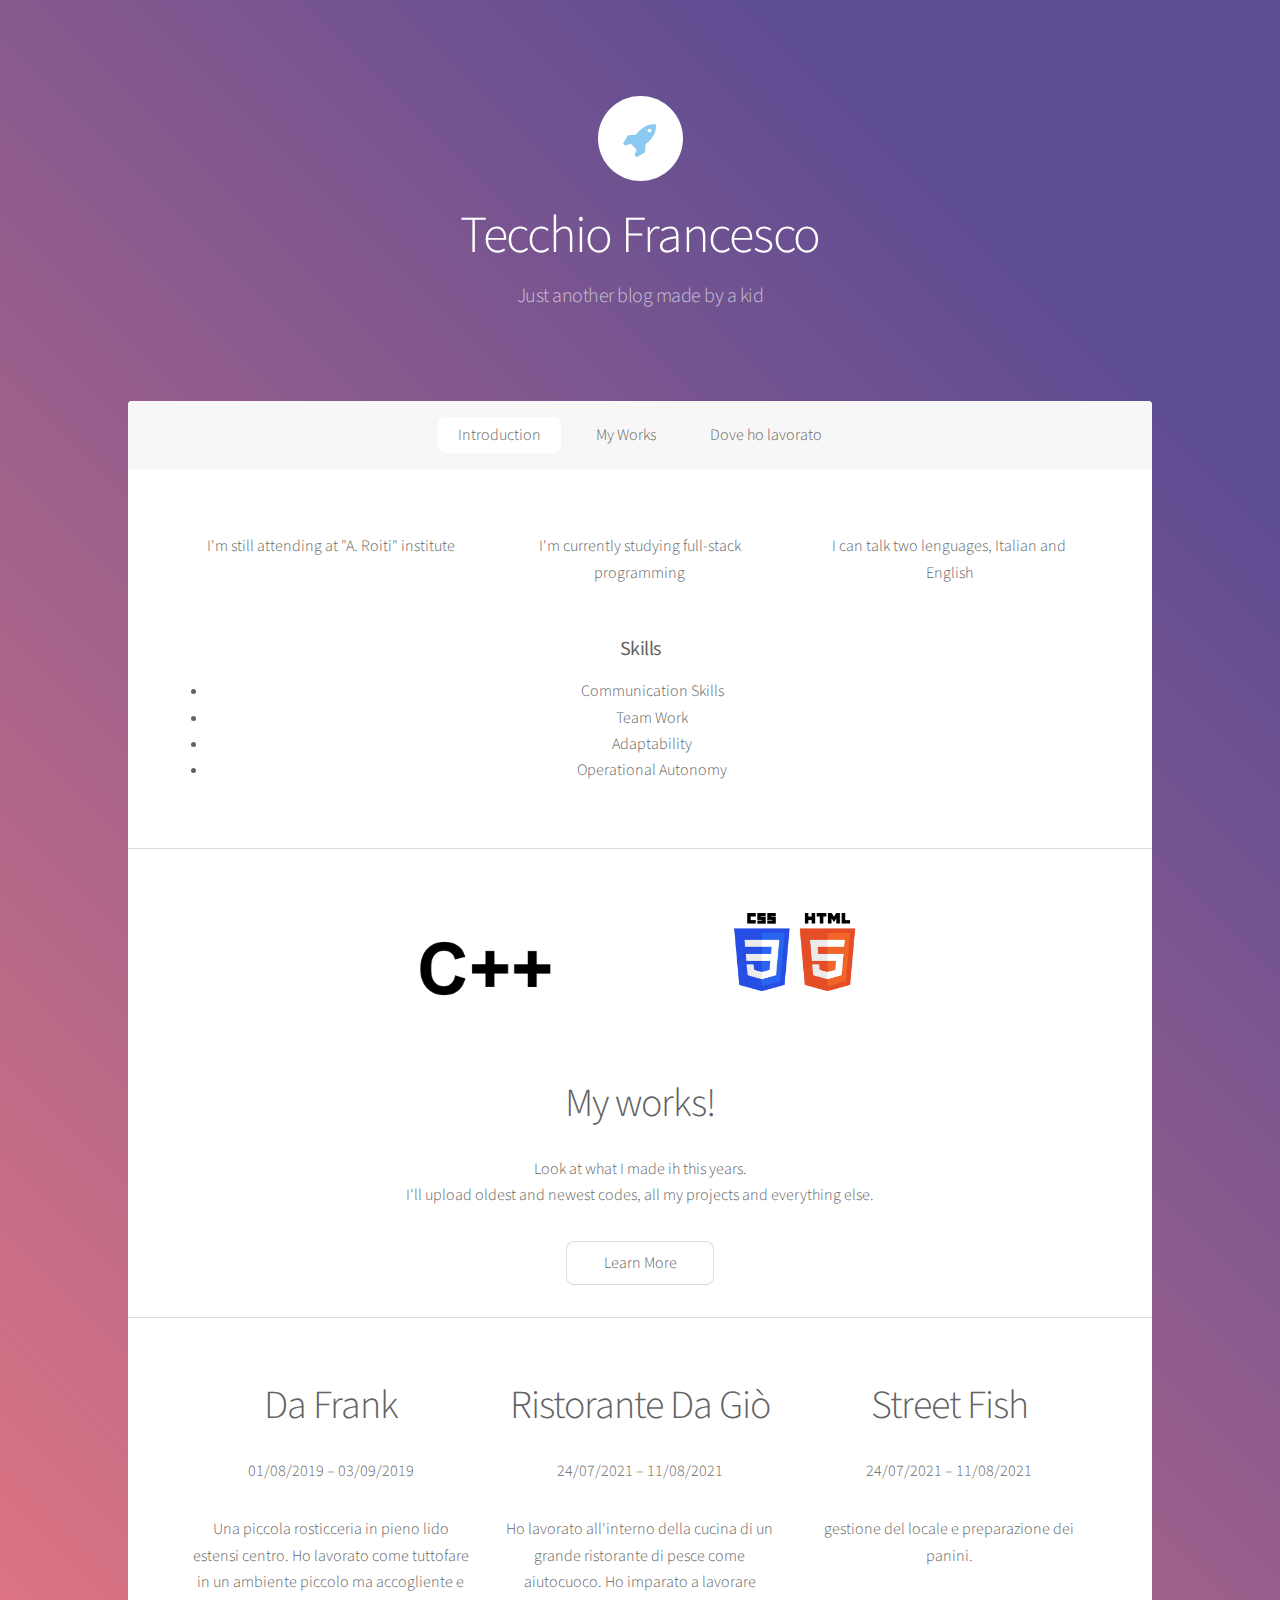
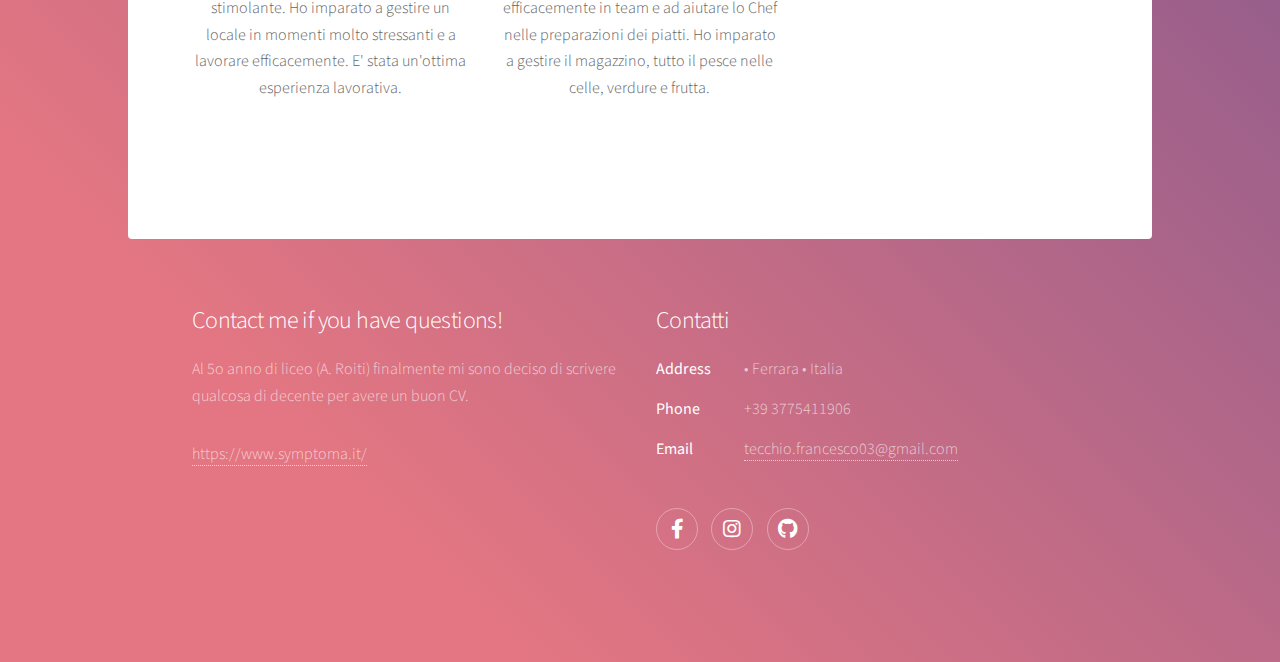
==== commit 51f21ea4: "Update index.html" ====
--- a/index.html
+++ b/index.html
@@ -35,7 +35,6 @@
 					<section id="intro" class="main special">
 						<ul class="features">
 							<li>I'm still attending at "A. Roiti" institute</li>
-							<li>I'm studying front-end development</li>
 							<li>I'm currently studying full-stack programming</li>
 							<li>I can talk two lenguages, Italian and English</li>
 						</ul>
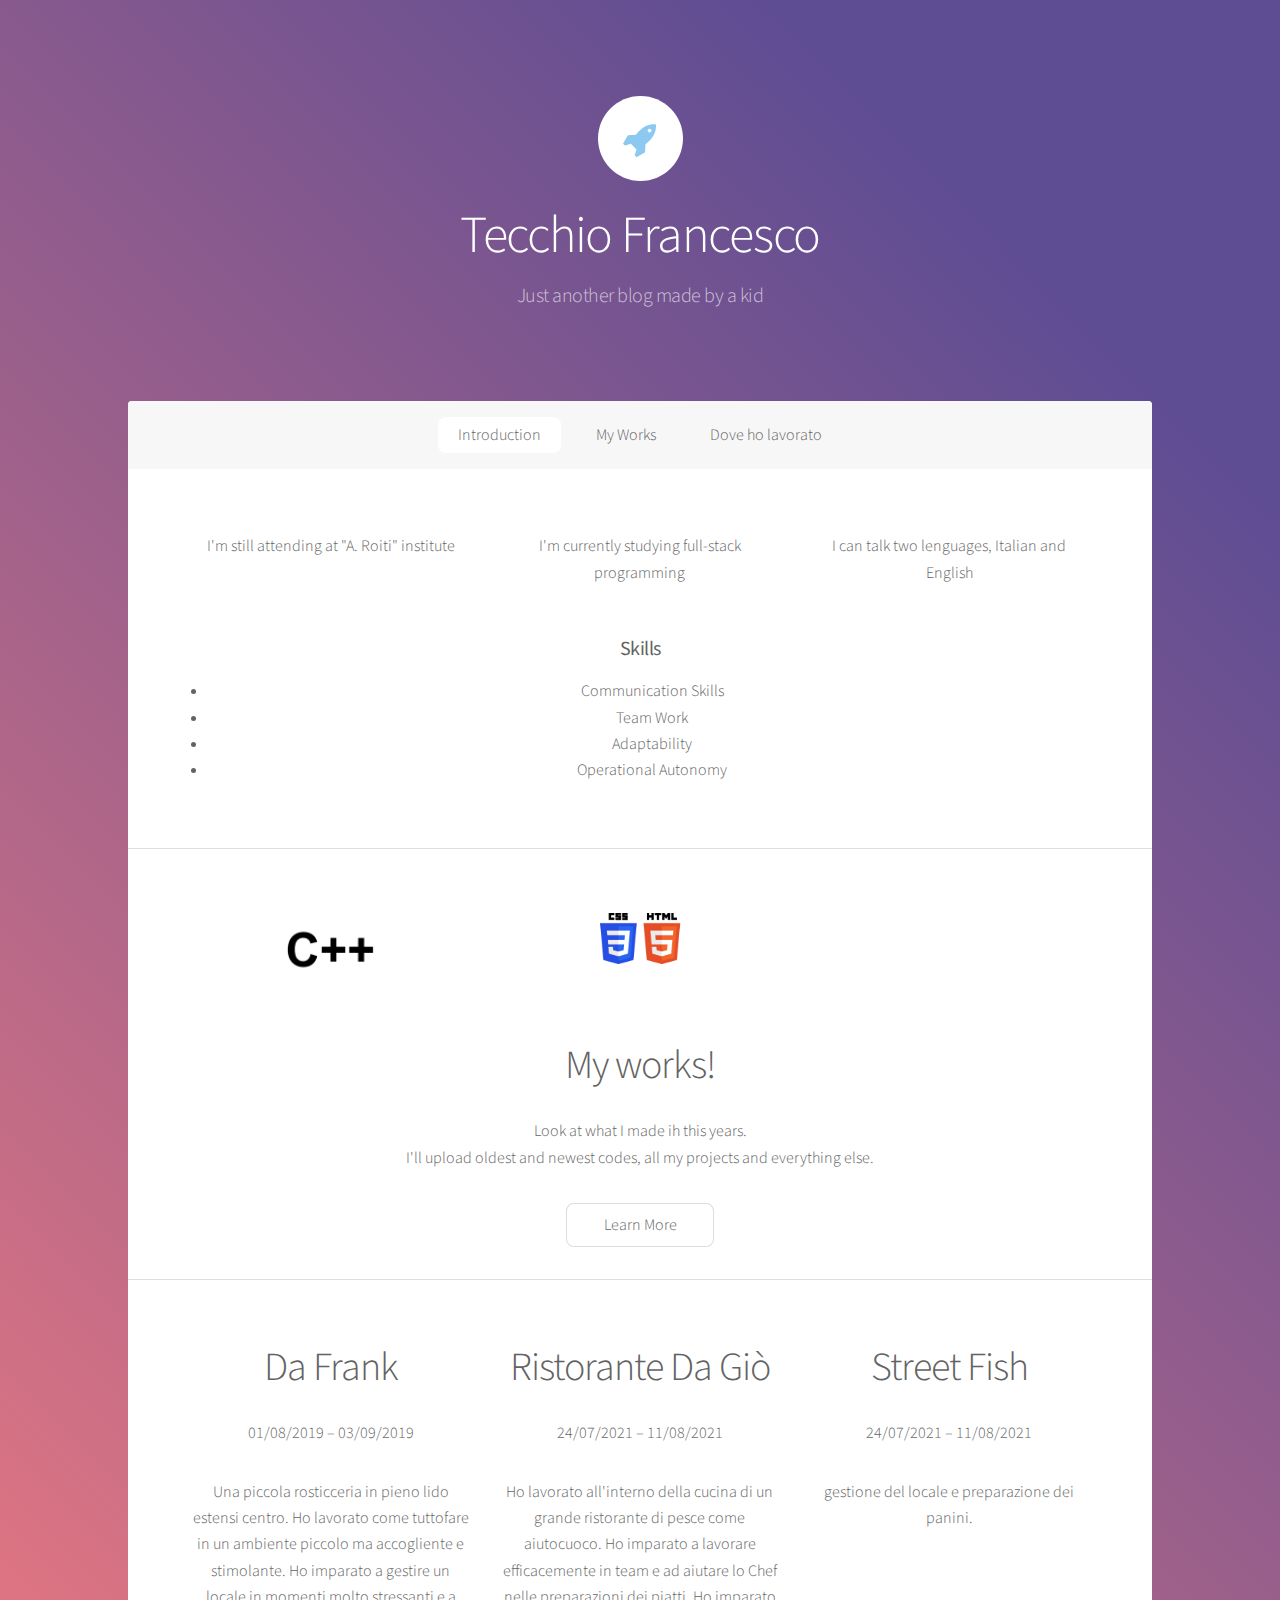
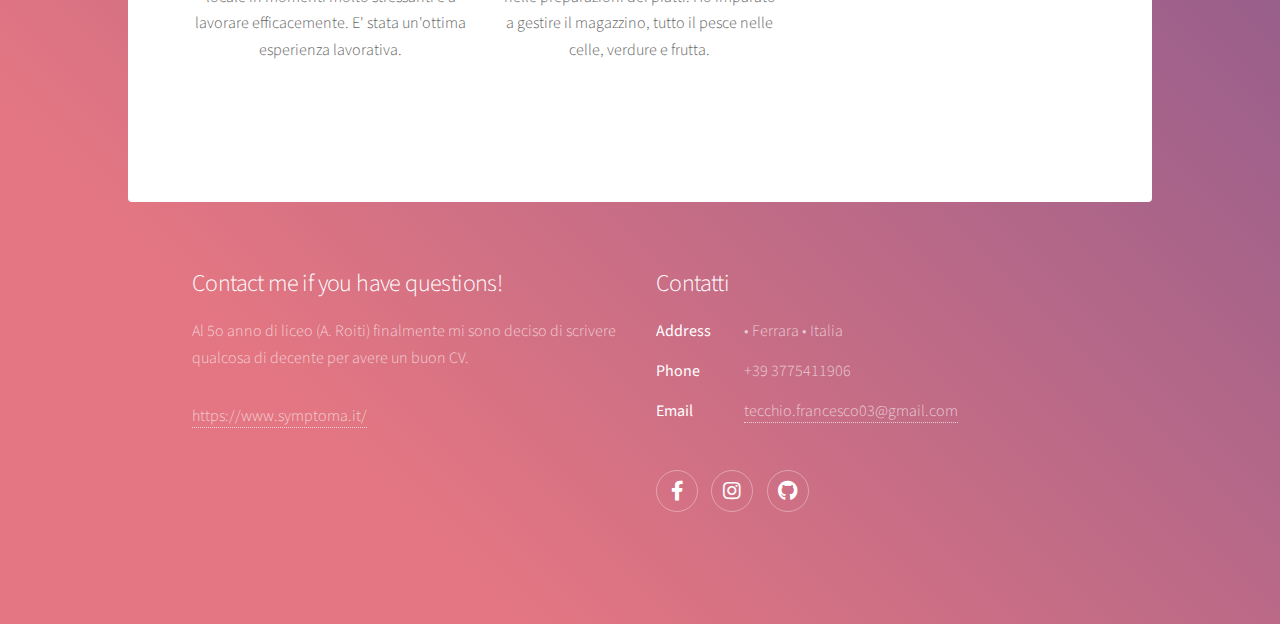
==== commit df7586bb: "Update index.html" ====
--- a/index.html
+++ b/index.html
@@ -52,8 +52,9 @@
 				
 					<section id="first" class="main special">
 						<ul class="features">
-						<li><img src="images/c++.png" alt=""width="50%"></li>
-						<li><img src="images/html-css.png" alt="" width="50%"></li>
+						<li><img src="images/c++.png" alt=""width="33%"></li>
+						<li><img src="images/html-css.png" alt="" width="33%"></li>
+						<li><img src="images/js.png" alt="" width="33%"></li>
 						</ul>
 						<h1>My works!</h1>
 						<p>Look at what I made ih this years. <br>
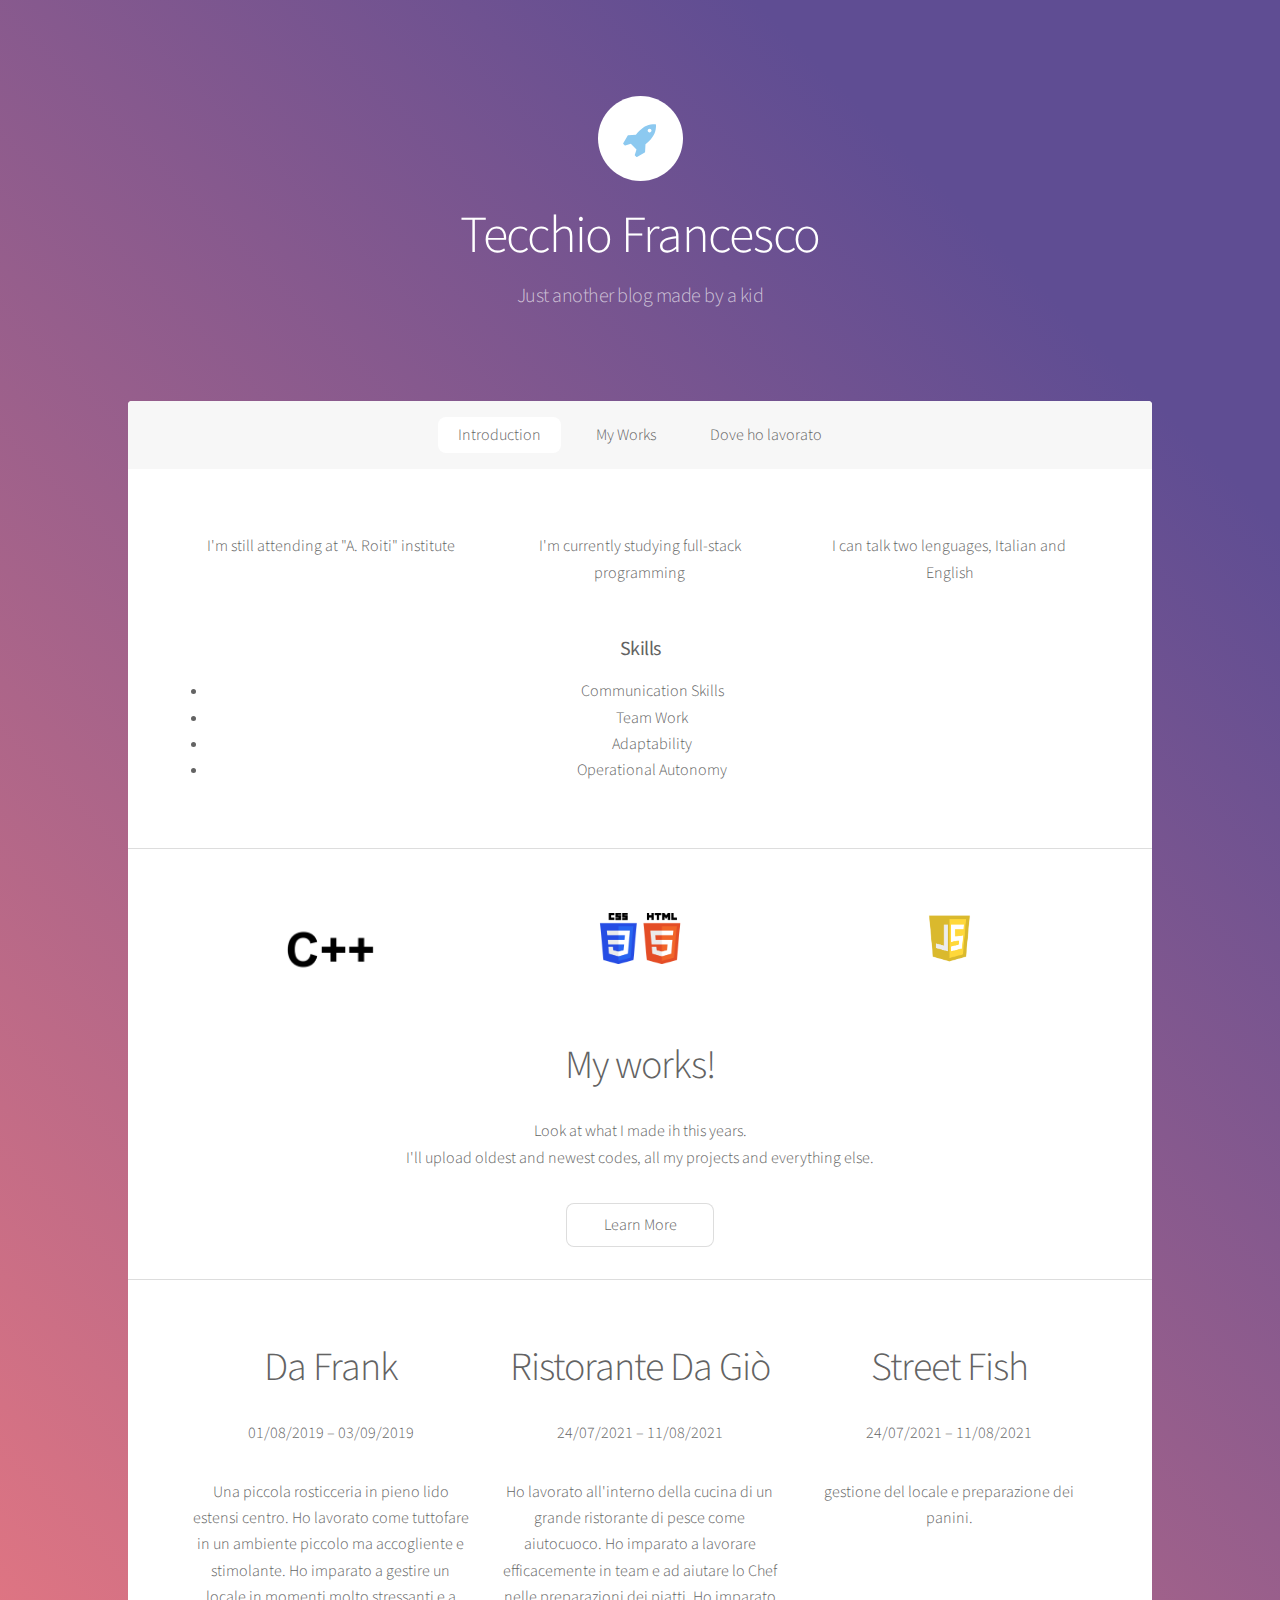
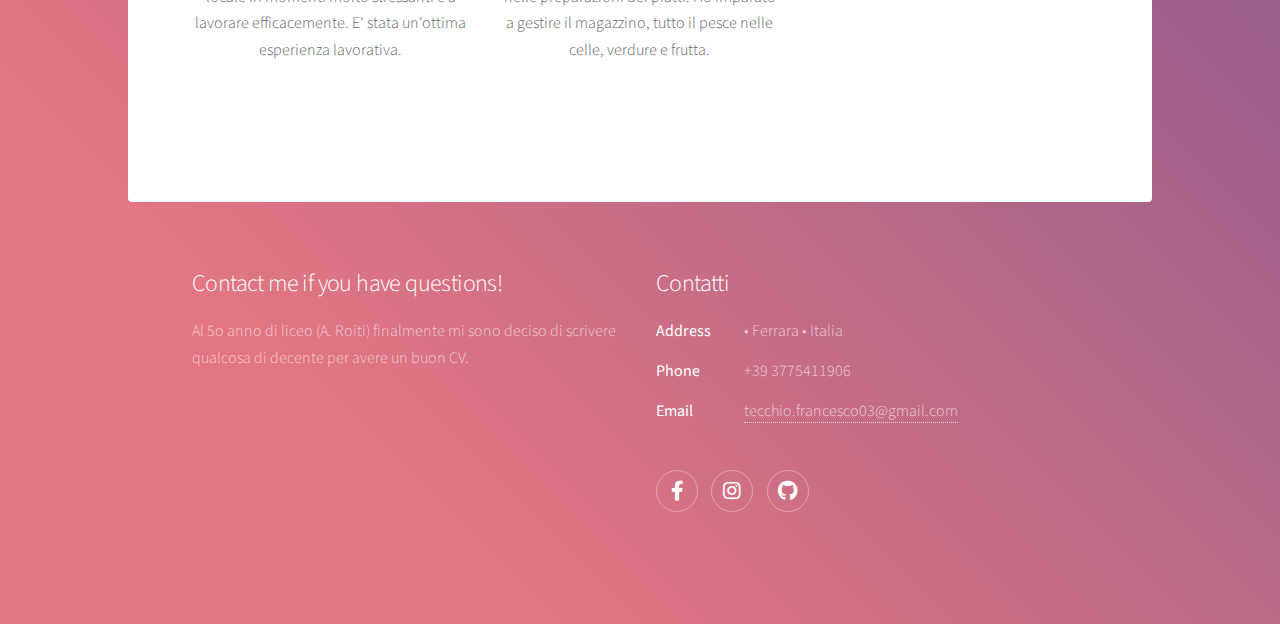
==== commit 9dacc074: "Update index.html" ====
--- a/index.html
+++ b/index.html
@@ -93,7 +93,6 @@
 						<!-- <ul class="actions">
 							<li><a href="generic.html" class="button">Learn More</a></li>
 						</ul>    questo rimanda alla pagina generic.html-->
-						<a href='https://www.symptoma.it/'>https://www.symptoma.it/</a> <script type='text/javascript' src='https://www.freevisitorcounters.com/auth.php?id=f4be6677db57e27e0ef3d53c6d551c0953c30fa2'></script>
 						<script type="text/javascript" src="https://www.freevisitorcounters.com/en/home/counter/920631/t/5"></script>
 					</section>
 					<section>
